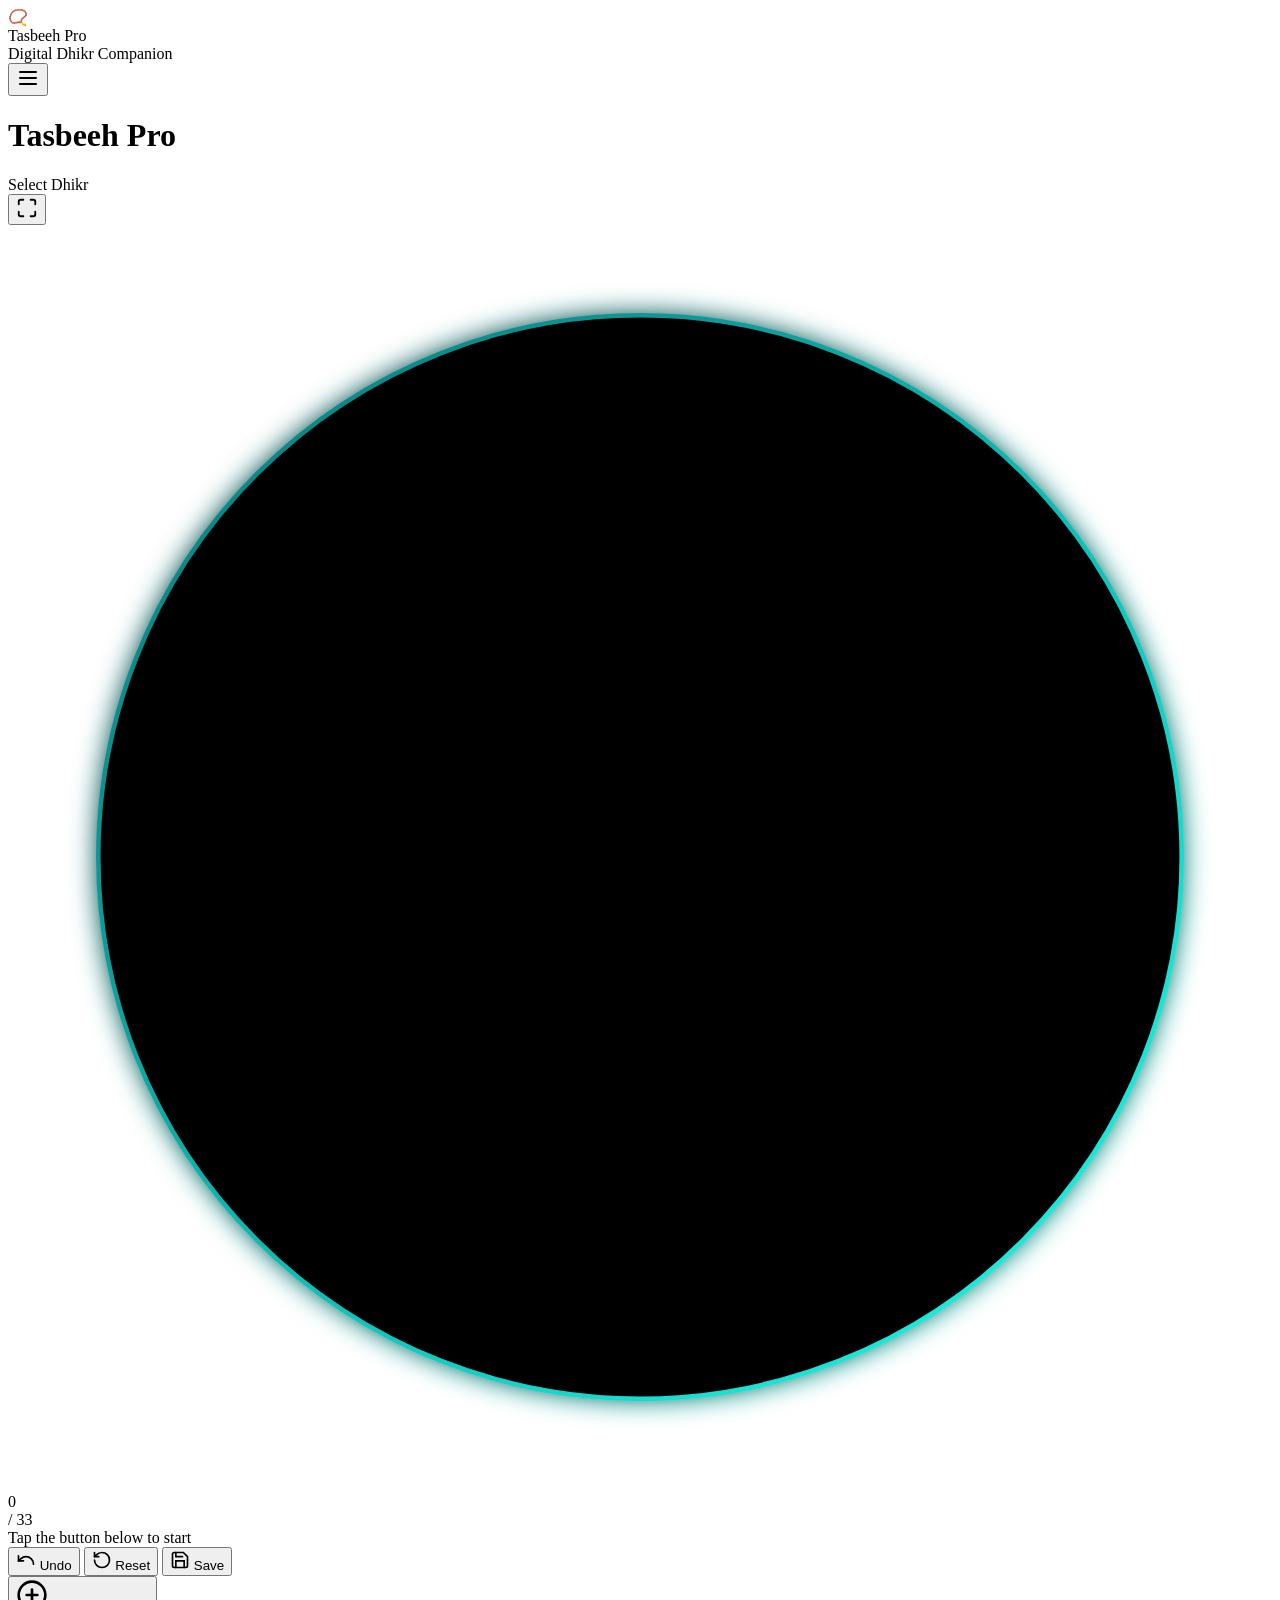
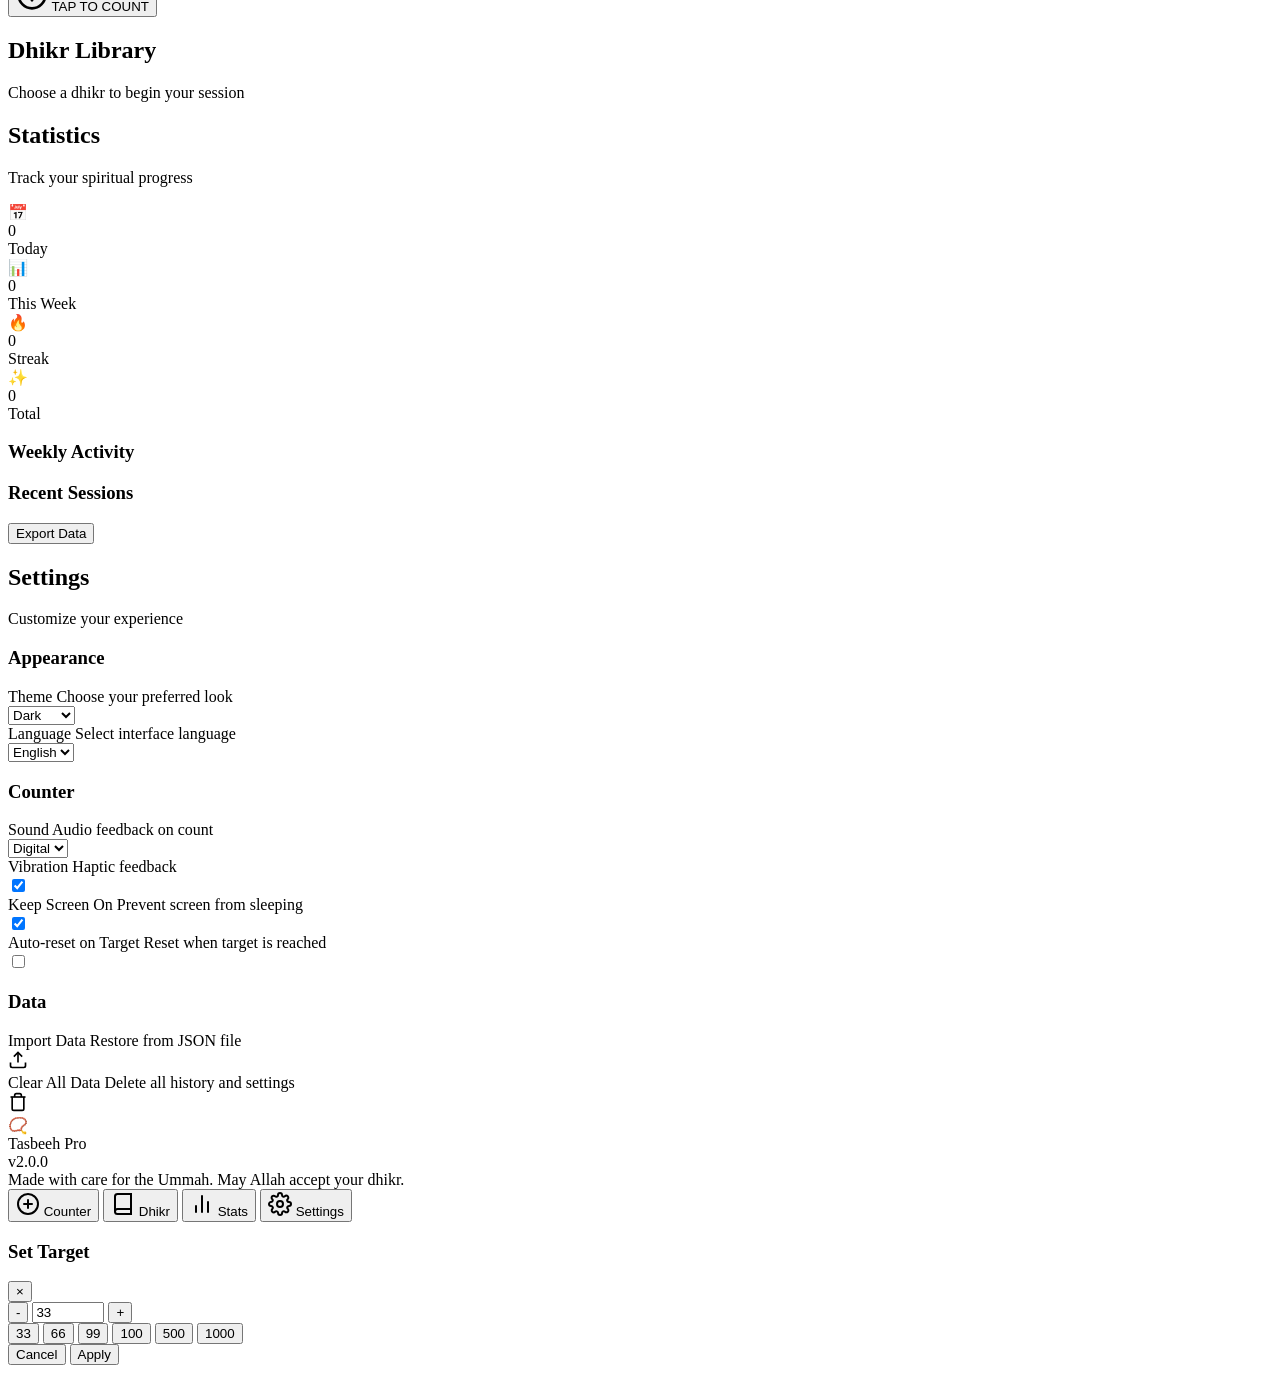
==== index.html @ 28068580 "Create index.html" ====
<!DOCTYPE html>
<html lang="en" dir="ltr">
<head>
    <meta charset="UTF-8">
    <meta name="viewport" content="width=device-width, initial-scale=1.0, maximum-scale=1.0, user-scalable=no, viewport-fit=cover">
    <meta name="theme-color" content="#0a0a0a">
    <meta name="description" content="Professional Digital Tasbeeh Counter for daily dhikr and spiritual reflection">
    <meta name="apple-mobile-web-app-capable" content="yes">
    <meta name="apple-mobile-web-app-status-bar-style" content="black-translucent">
    <title>Tasbeeh Pro</title>
    <link rel="manifest" href="manifest.json">
    <link rel="preconnect" href="https://fonts.googleapis.com">
    <link rel="preconnect" href="https://fonts.gstatic.com" crossorigin>
    <link href="https://fonts.googleapis.com/css2?family=Inter:wght@300;400;500;600;700;800&family=Noto+Naskh+Arabic:wght@400;700&family=JetBrains+Mono:wght@400;700&display=swap" rel="stylesheet">
    <link rel="stylesheet" href="css/style.css">
</head>
<body>
    <!-- Splash Screen -->
    <div id="splash" class="splash-screen">
        <div class="splash-content">
            <div class="splash-icon">📿</div>
            <div class="splash-title">Tasbeeh Pro</div>
            <div class="splash-subtitle" data-i18n="splashSubtitle">Digital Dhikr Companion</div>
            <div class="splash-loader">
                <div class="splash-loader-bar"></div>
            </div>
        </div>
    </div>

    <!-- App Container -->
    <div id="app" class="app-container hidden">
        <!-- Header -->
        <header class="app-header">
            <div class="header-left">
                <button class="icon-btn header-btn" id="btnMenu" aria-label="Menu">
                    <svg width="24" height="24" viewBox="0 0 24 24" fill="none" stroke="currentColor" stroke-width="2" stroke-linecap="round"><line x1="4" y1="6" x2="20" y2="6"/><line x1="4" y1="12" x2="20" y2="12"/><line x1="4" y1="18" x2="20" y2="18"/></svg>
                </button>
            </div>
            <div class="header-center">
                <h1 class="header-title" data-i18n="appTitle">Tasbeeh Pro</h1>
                <span class="header-subtitle" id="currentDhikrName" data-i18n="selectDhikr">Select Dhikr</span>
            </div>
            <div class="header-right">
                <button class="icon-btn header-btn" id="btnFullscreen" aria-label="Fullscreen">
                    <svg width="22" height="22" viewBox="0 0 24 24" fill="none" stroke="currentColor" stroke-width="2" stroke-linecap="round"><path d="M8 3H5a2 2 0 0 0-2 2v3m18 0V5a2 2 0 0 0-2-2h-3m0 18h3a2 2 0 0 0 2-2v-3M3 16v3a2 2 0 0 0 2 2h3"/></svg>
                </button>
            </div>
        </header>

        <!-- Main Content -->
        <main class="app-main">
            <!-- Counter View -->
            <section id="view-counter" class="view active" data-view="counter">
                <div class="counter-container">
                    <div class="progress-ring-container">
                        <svg class="progress-ring" viewBox="0 0 280 280">
                            <defs>
                                <linearGradient id="progressGradient" x1="0%" y1="0%" x2="100%" y2="100%">
                                    <stop offset="0%" style="stop-color:#0D7377"/>
                                    <stop offset="100%" style="stop-color:#14FFEC"/>
                                </linearGradient>
                                <filter id="glow">
                                    <feGaussianBlur stdDeviation="3" result="coloredBlur"/>
                                    <feMerge><feMergeNode in="coloredBlur"/><feMergeNode in="SourceGraphic"/></feMerge>
                                </filter>
                            </defs>
                            <circle class="progress-ring-bg" cx="140" cy="140" r="120"/>
                            <circle class="progress-ring-fill" cx="140" cy="140" r="120" stroke="url(#progressGradient)" filter="url(#glow)"/>
                        </svg>
                        <div class="counter-display">
                            <div class="counter-value" id="counterValue">0</div>
                            <div class="counter-target" id="counterTarget">/ 33</div>
                        </div>
                    </div>
                    
                    <div class="counter-info">
                        <div class="dhikr-arabic" id="dhikrArabic"></div>
                        <div class="dhikr-meaning" id="dhikrMeaning" data-i18n="tapToStart">Tap the button below to start</div>
                    </div>
                </div>

                <div class="counter-actions">
                    <button class="action-btn secondary" id="btnUndo" aria-label="Undo">
                        <svg width="20" height="20" viewBox="0 0 24 24" fill="none" stroke="currentColor" stroke-width="2" stroke-linecap="round"><path d="M3 7v6h6"/><path d="M21 17a9 9 0 0 0-9-9 9 9 0 0 0-6 2.3L3 13"/></svg>
                        <span data-i18n="undo">Undo</span>
                    </button>
                    <button class="action-btn secondary" id="btnReset" aria-label="Reset">
                        <svg width="20" height="20" viewBox="0 0 24 24" fill="none" stroke="currentColor" stroke-width="2" stroke-linecap="round"><path d="M3 12a9 9 0 1 0 9-9 9.75 9.75 0 0 0-6.74 2.74L3 8"/><path d="M3 3v5h5"/></svg>
                        <span data-i18n="reset">Reset</span>
                    </button>
                    <button class="action-btn secondary" id="btnSaveSession" aria-label="Save">
                        <svg width="20" height="20" viewBox="0 0 24 24" fill="none" stroke="currentColor" stroke-width="2" stroke-linecap="round"><path d="M19 21H5a2 2 0 0 1-2-2V5a2 2 0 0 1 2-2h11l5 5v11a2 2 0 0 1-2 2z"/><polyline points="17 21 17 13 7 13 7 21"/><polyline points="7 3 7 8 15 8"/></svg>
                        <span data-i18n="save">Save</span>
                    </button>
                </div>

                <button class="count-btn" id="btnCount" aria-label="Count">
                    <div class="count-btn-ripple"></div>
                    <div class="count-btn-inner">
                        <svg width="32" height="32" viewBox="0 0 24 24" fill="none" stroke="currentColor" stroke-width="2" stroke-linecap="round"><circle cx="12" cy="12" r="10"/><path d="M12 8v8"/><path d="M8 12h8"/></svg>
                        <span data-i18n="tapToCount">TAP TO COUNT</span>
                    </div>
                </button>
            </section>

            <!-- Dhikr View -->
            <section id="view-dhikr" class="view" data-view="dhikr">
                <div class="view-header">
                    <h2 data-i18n="dhikrLibrary">Dhikr Library</h2>
                    <p data-i18n="chooseDhikr">Choose a dhikr to begin your session</p>
                </div>
                <div class="dhikr-categories" id="dhikrCategories"></div>
                <div class="dhikr-grid" id="dhikrGrid"></div>
            </section>

            <!-- Stats View -->
            <section id="view-stats" class="view" data-view="stats">
                <div class="view-header">
                    <h2 data-i18n="statistics">Statistics</h2>
                    <p data-i18n="trackProgress">Track your spiritual progress</p>
                </div>
                <div class="stats-summary">
                    <div class="stat-card">
                        <div class="stat-icon">📅</div>
                        <div class="stat-value" id="statToday">0</div>
                        <div class="stat-label" data-i18n="today">Today</div>
                    </div>
                    <div class="stat-card">
                        <div class="stat-icon">📊</div>
                        <div class="stat-value" id="statWeek">0</div>
                        <div class="stat-label" data-i18n="thisWeek">This Week</div>
                    </div>
                    <div class="stat-card">
                        <div class="stat-icon">🔥</div>
                        <div class="stat-value" id="statStreak">0</div>
                        <div class="stat-label" data-i18n="streak">Streak</div>
                    </div>
                    <div class="stat-card">
                        <div class="stat-icon">✨</div>
                        <div class="stat-value" id="statTotal">0</div>
                        <div class="stat-label" data-i18n="total">Total</div>
                    </div>
                </div>
                <div class="stats-chart-container">
                    <h3 data-i18n="weeklyActivity">Weekly Activity</h3>
                    <div class="stats-chart" id="statsChart"></div>
                </div>
                <div class="stats-recent">
                    <h3 data-i18n="recentSessions">Recent Sessions</h3>
                    <div class="sessions-list" id="sessionsList"></div>
                </div>
                <button class="btn-export" id="btnExport" data-i18n="exportData">Export Data</button>
            </section>

            <!-- Settings View -->
            <section id="view-settings" class="view" data-view="settings">
                <div class="view-header">
                    <h2 data-i18n="settings">Settings</h2>
                    <p data-i18n="customize">Customize your experience</p>
                </div>
                
                <div class="settings-group">
                    <h3 data-i18n="appearance">Appearance</h3>
                    <div class="setting-item">
                        <div class="setting-info">
                            <span class="setting-title" data-i18n="theme">Theme</span>
                            <span class="setting-desc" data-i18n="themeDesc">Choose your preferred look</span>
                        </div>
                        <select class="setting-select" id="settingTheme">
                            <option value="dark" data-i18n="dark">Dark</option>
                            <option value="light" data-i18n="light">Light</option>
                            <option value="system" data-i18n="system">System</option>
                        </select>
                    </div>
                    <div class="setting-item">
                        <div class="setting-info">
                            <span class="setting-title" data-i18n="language">Language</span>
                            <span class="setting-desc" data-i18n="languageDesc">Select interface language</span>
                        </div>
                        <select class="setting-select" id="settingLanguage">
                            <option value="en">English</option>
                            <option value="ar">العربية</option>
                            <option value="ha">Hausa</option>
                        </select>
                    </div>
                </div>

                <div class="settings-group">
                    <h3 data-i18n="counter">Counter</h3>
                    <div class="setting-item">
                        <div class="setting-info">
                            <span class="setting-title" data-i18n="sound">Sound</span>
                            <span class="setting-desc" data-i18n="soundDesc">Audio feedback on count</span>
                        </div>
                        <select class="setting-select" id="settingSound">
                            <option value="digital" data-i18n="digital">Digital</option>
                            <option value="beads" data-i18n="beads">Beads</option>
                            <option value="none" data-i18n="none">None</option>
                        </select>
                    </div>
                    <div class="setting-item">
                        <div class="setting-info">
                            <span class="setting-title" data-i18n="vibration">Vibration</span>
                            <span class="setting-desc" data-i18n="vibrationDesc">Haptic feedback</span>
                        </div>
                        <label class="toggle">
                            <input type="checkbox" id="settingVibration" checked>
                            <span class="toggle-slider"></span>
                        </label>
                    </div>
                    <div class="setting-item">
                        <div class="setting-info">
                            <span class="setting-title" data-i18n="keepAwake">Keep Screen On</span>
                            <span class="setting-desc" data-i18n="keepAwakeDesc">Prevent screen from sleeping</span>
                        </div>
                        <label class="toggle">
                            <input type="checkbox" id="settingKeepAwake" checked>
                            <span class="toggle-slider"></span>
                        </label>
                    </div>
                    <div class="setting-item">
                        <div class="setting-info">
                            <span class="setting-title" data-i18n="autoReset">Auto-reset on Target</span>
                            <span class="setting-desc" data-i18n="autoResetDesc">Reset when target is reached</span>
                        </div>
                        <label class="toggle">
                            <input type="checkbox" id="settingAutoReset">
                            <span class="toggle-slider"></span>
                        </label>
                    </div>
                </div>

                <div class="settings-group">
                    <h3 data-i18n="data">Data</h3>
                    <div class="setting-item action" id="btnImport">
                        <div class="setting-info">
                            <span class="setting-title" data-i18n="importData">Import Data</span>
                            <span class="setting-desc" data-i18n="importDataDesc">Restore from JSON file</span>
                        </div>
                        <svg width="20" height="20" viewBox="0 0 24 24" fill="none" stroke="currentColor" stroke-width="2"><path d="M21 15v4a2 2 0 0 1-2 2H5a2 2 0 0 1-2-2v-4"/><polyline points="17 8 12 3 7 8"/><line x1="12" y1="3" x2="12" y2="15"/></svg>
                    </div>
                    <div class="setting-item action danger" id="btnClearData">
                        <div class="setting-info">
                            <span class="setting-title" data-i18n="clearAllData">Clear All Data</span>
                            <span class="setting-desc" data-i18n="clearDataDesc">Delete all history and settings</span>
                        </div>
                        <svg width="20" height="20" viewBox="0 0 24 24" fill="none" stroke="currentColor" stroke-width="2"><polyline points="3 6 5 6 21 6"/><path d="M19 6v14a2 2 0 0 1-2 2H7a2 2 0 0 1-2-2V6m3 0V4a2 2 0 0 1 2-2h4a2 2 0 0 1 2 2v2"/></svg>
                    </div>
                </div>

                <div class="settings-about">
                    <div class="about-icon">📿</div>
                    <div class="about-title">Tasbeeh Pro</div>
                    <div class="about-version">v2.0.0</div>
                    <div class="about-text" data-i18n="aboutText">Made with care for the Ummah. May Allah accept your dhikr.</div>
                </div>
            </section>
        </main>

        <!-- Bottom Navigation -->
        <nav class="bottom-nav">
            <button class="nav-item active" data-target="counter">
                <svg width="24" height="24" viewBox="0 0 24 24" fill="none" stroke="currentColor" stroke-width="2" stroke-linecap="round"><circle cx="12" cy="12" r="10"/><path d="M12 8v8"/><path d="M8 12h8"/></svg>
                <span data-i18n="navCounter">Counter</span>
            </button>
            <button class="nav-item" data-target="dhikr">
                <svg width="24" height="24" viewBox="0 0 24 24" fill="none" stroke="currentColor" stroke-width="2" stroke-linecap="round"><path d="M4 19.5A2.5 2.5 0 0 1 6.5 17H20"/><path d="M6.5 2H20v20H6.5A2.5 2.5 0 0 1 4 19.5v-15A2.5 2.5 0 0 1 6.5 2z"/></svg>
                <span data-i18n="navDhikr">Dhikr</span>
            </button>
            <button class="nav-item" data-target="stats">
                <svg width="24" height="24" viewBox="0 0 24 24" fill="none" stroke="currentColor" stroke-width="2" stroke-linecap="round"><line x1="18" y1="20" x2="18" y2="10"/><line x1="12" y1="20" x2="12" y2="4"/><line x1="6" y1="20" x2="6" y2="14"/></svg>
                <span data-i18n="navStats">Stats</span>
            </button>
            <button class="nav-item" data-target="settings">
                <svg width="24" height="24" viewBox="0 0 24 24" fill="none" stroke="currentColor" stroke-width="2" stroke-linecap="round"><circle cx="12" cy="12" r="3"/><path d="M19.4 15a1.65 1.65 0 0 0 .33 1.82l.06.06a2 2 0 0 1 0 2.83 2 2 0 0 1-2.83 0l-.06-.06a1.65 1.65 0 0 0-1.82-.33 1.65 1.65 0 0 0-1 1.51V21a2 2 0 0 1-2 2 2 2 0 0 1-2-2v-.09A1.65 1.65 0 0 0 9 19.4a1.65 1.65 0 0 0-1.82.33l-.06.06a2 2 0 0 1-2.83 0 2 2 0 0 1 0-2.83l.06-.06a1.65 1.65 0 0 0 .33-1.82 1.65 1.65 0 0 0-1.51-1H3a2 2 0 0 1-2-2 2 2 0 0 1 2-2h.09A1.65 1.65 0 0 0 4.6 9a1.65 1.65 0 0 0-.33-1.82l-.06-.06a2 2 0 0 1 0-2.83 2 2 0 0 1 2.83 0l.06.06a1.65 1.65 0 0 0 1.82.33H9a1.65 1.65 0 0 0 1-1.51V3a2 2 0 0 1 2-2 2 2 0 0 1 2 2v.09a1.65 1.65 0 0 0 1 1.51 1.65 1.65 0 0 0 1.82-.33l.06-.06a2 2 0 0 1 2.83 0 2 2 0 0 1 0 2.83l-.06.06a1.65 1.65 0 0 0-.33 1.82V9a1.65 1.65 0 0 0 1.51 1H21a2 2 0 0 1 2 2 2 2 0 0 1-2 2h-.09a1.65 1.65 0 0 0-1.51 1z"/></svg>
                <span data-i18n="navSettings">Settings</span>
            </button>
        </nav>

        <!-- Target Modal -->
        <div class="modal" id="targetModal">
            <div class="modal-content">
                <div class="modal-header">
                    <h3 data-i18n="setTarget">Set Target</h3>
                    <button class="modal-close" data-modal="targetModal">&times;</button>
                </div>
                <div class="modal-body">
                    <div class="target-input-group">
                        <button class="target-btn" data-action="decrease">-</button>
                        <input type="number" class="target-input" id="targetInput" value="33" min="1" max="99999">
                        <button class="target-btn" data-action="increase">+</button>
                    </div>
                    <div class="target-presets">
                        <button class="target-preset" data-value="33">33</button>
                        <button class="target-preset" data-value="66">66</button>
                        <button class="target-preset" data-value="99">99</button>
                        <button class="target-preset" data-value="100">100</button>
                        <button class="target-preset" data-value="500">500</button>
                        <button class="target-preset" data-value="1000">1000</button>
                    </div>
                </div>
                <div class="modal-footer">
                    <button class="btn btn-secondary modal-close" data-modal="targetModal" data-i18n="cancel">Cancel</button>
                    <button class="btn btn-primary" id="btnConfirmTarget" data-i18n="apply">Apply</button>
                </div>
            </div>
        </div>

        <!-- Toast Container -->
        <div class="toast-container" id="toastContainer"></div>

        <!-- Hidden file input for import -->
        <input type="file" id="fileInput" accept=".json" style="display:none">
    </div>

    <script src="js/app.js"></script>
</body>
</html>
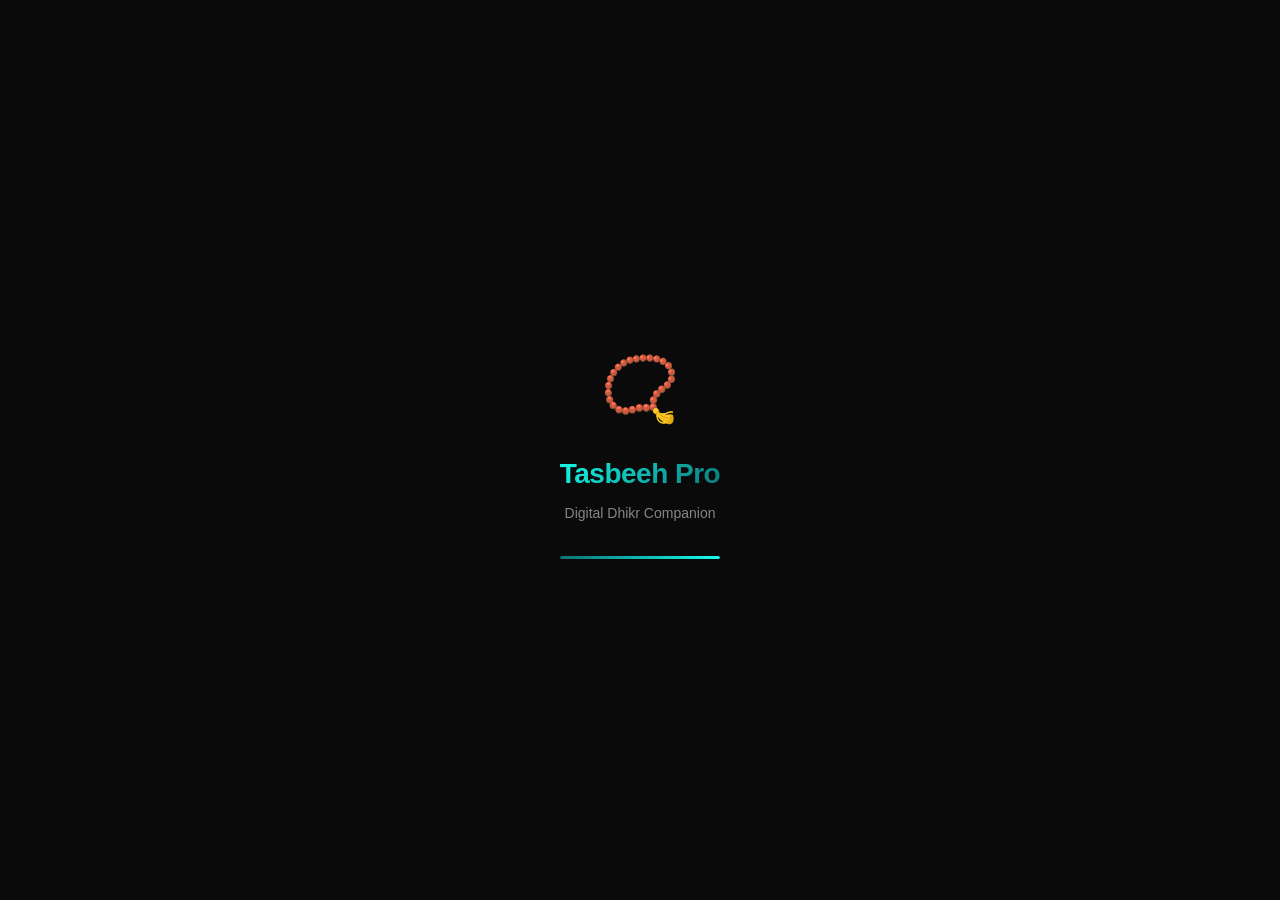
==== commit f5a2c044: "Update index.html" ====
--- a/index.html
+++ b/index.html
@@ -13,6 +13,1325 @@
     <link rel="preconnect" href="https://fonts.gstatic.com" crossorigin>
     <link href="https://fonts.googleapis.com/css2?family=Inter:wght@300;400;500;600;700;800&family=Noto+Naskh+Arabic:wght@400;700&family=JetBrains+Mono:wght@400;700&display=swap" rel="stylesheet">
     <link rel="stylesheet" href="css/style.css">
+    <style>
+        :root {
+    --primary: #0D7377;
+    --primary-light: #14FFEC;
+    --primary-dark: #0a5c5f;
+    --accent: #C5A059;
+    --accent-light: #e8c989;
+    
+    --bg: #0a0a0a;
+    --surface: #121212;
+    --surface-elevated: #1e1e1e;
+    --surface-hover: #2a2a2a;
+    --border: rgba(255,255,255,0.08);
+    --border-strong: rgba(255,255,255,0.15);
+    
+    --text-primary: #ffffff;
+    --text-secondary: rgba(255,255,255,0.7);
+    --text-tertiary: rgba(255,255,255,0.5);
+    --text-muted: rgba(255,255,255,0.35);
+    
+    --success: #4ade80;
+    --warning: #fbbf24;
+    --danger: #f87171;
+    --info: #60a5fa;
+    
+    --radius-sm: 8px;
+    --radius-md: 12px;
+    --radius-lg: 16px;
+    --radius-xl: 24px;
+    --radius-full: 9999px;
+    
+    --shadow-sm: 0 1px 2px rgba(0,0,0,0.3);
+    --shadow-md: 0 4px 12px rgba(0,0,0,0.4);
+    --shadow-lg: 0 8px 30px rgba(0,0,0,0.5);
+    --shadow-glow: 0 0 20px rgba(13,115,119,0.3);
+    
+    --transition-fast: 0.15s ease;
+    --transition-base: 0.25s ease;
+    --transition-slow: 0.4s cubic-bezier(0.4, 0, 0.2, 1);
+    --transition-spring: 0.5s cubic-bezier(0.34, 1.56, 0.64, 1);
+    
+    --header-height: 64px;
+    --bottom-nav-height: 72px;
+    --safe-top: env(safe-area-inset-top, 0px);
+    --safe-bottom: env(safe-area-inset-bottom, 0px);
+}
+
+[data-theme="light"] {
+    --bg: #f5f5f5;
+    --surface: #ffffff;
+    --surface-elevated: #fafafa;
+    --surface-hover: #f0f0f0;
+    --border: rgba(0,0,0,0.08);
+    --border-strong: rgba(0,0,0,0.12);
+    --text-primary: #1a1a1a;
+    --text-secondary: rgba(0,0,0,0.65);
+    --text-tertiary: rgba(0,0,0,0.45);
+    --text-muted: rgba(0,0,0,0.3);
+    --shadow-md: 0 4px 12px rgba(0,0,0,0.1);
+    --shadow-lg: 0 8px 30px rgba(0,0,0,0.12);
+}
+
+*, *::before, *::after {
+    margin: 0;
+    padding: 0;
+    box-sizing: border-box;
+    -webkit-tap-highlight-color: transparent;
+    -webkit-touch-callout: none;
+}
+
+html {
+    font-size: 16px;
+    -webkit-text-size-adjust: 100%;
+    scroll-behavior: smooth;
+}
+
+body {
+    font-family: 'Inter', -apple-system, BlinkMacSystemFont, sans-serif;
+    background: var(--bg);
+    color: var(--text-primary);
+    min-height: 100vh;
+    min-height: 100dvh;
+    overflow: hidden;
+    line-height: 1.5;
+    -webkit-font-smoothing: antialiased;
+    -moz-osx-font-smoothing: grayscale;
+}
+
+.splash-screen {
+    position: fixed;
+    inset: 0;
+    background: var(--bg);
+    display: flex;
+    align-items: center;
+    justify-content: center;
+    z-index: 10000;
+    transition: opacity 0.5s ease, visibility 0.5s;
+}
+
+.splash-screen.hidden {
+    opacity: 0;
+    visibility: hidden;
+    pointer-events: none;
+}
+
+.splash-content {
+    text-align: center;
+    animation: splashIn 0.6s ease;
+}
+
+@keyframes splashIn {
+    from { opacity: 0; transform: scale(0.9); }
+    to { opacity: 1; transform: scale(1); }
+}
+
+.splash-icon {
+    font-size: 64px;
+    margin-bottom: 16px;
+    animation: splashPulse 2s ease infinite;
+}
+
+@keyframes splashPulse {
+    0%, 100% { transform: scale(1); }
+    50% { transform: scale(1.1); }
+}
+
+.splash-title {
+    font-size: 28px;
+    font-weight: 800;
+    letter-spacing: -0.5px;
+    margin-bottom: 8px;
+    background: linear-gradient(135deg, var(--primary-light), var(--primary));
+    -webkit-background-clip: text;
+    -webkit-text-fill-color: transparent;
+    background-clip: text;
+}
+
+.splash-subtitle {
+    font-size: 14px;
+    color: var(--text-tertiary);
+    margin-bottom: 32px;
+}
+
+.splash-loader {
+    width: 160px;
+    height: 3px;
+    background: var(--surface-elevated);
+    border-radius: 3px;
+    margin: 0 auto;
+    overflow: hidden;
+}
+
+.splash-loader-bar {
+    height: 100%;
+    width: 0%;
+    background: linear-gradient(90deg, var(--primary), var(--primary-light));
+    border-radius: 3px;
+    animation: loadProgress 1.5s ease forwards;
+}
+
+@keyframes loadProgress {
+    0% { width: 0%; }
+    50% { width: 70%; }
+    100% { width: 100%; }
+}
+
+.app-container {
+    display: flex;
+    flex-direction: column;
+    height: 100vh;
+    height: 100dvh;
+    opacity: 1;
+    transition: opacity 0.3s ease;
+}
+
+.app-container.hidden {
+    opacity: 0;
+    pointer-events: none;
+}
+
+.app-header {
+    height: calc(var(--header-height) + var(--safe-top));
+    padding-top: var(--safe-top);
+    background: rgba(10,10,10,0.8);
+    backdrop-filter: blur(20px);
+    -webkit-backdrop-filter: blur(20px);
+    border-bottom: 1px solid var(--border);
+    display: flex;
+    align-items: center;
+    justify-content: space-between;
+    padding-left: 16px;
+    padding-right: 16px;
+    position: relative;
+    z-index: 100;
+    flex-shrink: 0;
+}
+
+[data-theme="light"] .app-header {
+    background: rgba(255,255,255,0.85);
+}
+
+.header-left, .header-right {
+    display: flex;
+    align-items: center;
+    gap: 8px;
+    min-width: 44px;
+}
+
+.header-center {
+    flex: 1;
+    text-align: center;
+    display: flex;
+    flex-direction: column;
+    align-items: center;
+    justify-content: center;
+}
+
+.header-title {
+    font-size: 17px;
+    font-weight: 700;
+    letter-spacing: -0.3px;
+    line-height: 1.2;
+}
+
+.header-subtitle {
+    font-size: 12px;
+    color: var(--text-tertiary);
+    font-weight: 500;
+    max-width: 200px;
+    overflow: hidden;
+    text-overflow: ellipsis;
+    white-space: nowrap;
+}
+
+.icon-btn {
+    width: 40px;
+    height: 40px;
+    border-radius: var(--radius-full);
+    border: none;
+    background: transparent;
+    color: var(--text-secondary);
+    cursor: pointer;
+    display: flex;
+    align-items: center;
+    justify-content: center;
+    transition: all var(--transition-fast);
+}
+
+.icon-btn:hover, .icon-btn:active {
+    background: var(--surface-hover);
+    color: var(--text-primary);
+    transform: scale(0.95);
+}
+
+.icon-btn svg {
+    width: 22px;
+    height: 22px;
+}
+
+.app-main {
+    flex: 1;
+    overflow-y: auto;
+    overflow-x: hidden;
+    position: relative;
+    -webkit-overflow-scrolling: touch;
+    scrollbar-width: none;
+}
+
+.app-main::-webkit-scrollbar {
+    display: none;
+}
+
+.view {
+    display: none;
+    padding: 20px 16px calc(20px + var(--safe-bottom));
+    min-height: 100%;
+    animation: viewIn 0.3s ease;
+}
+
+.view.active {
+    display: block;
+}
+
+@keyframes viewIn {
+    from { opacity: 0; transform: translateY(10px); }
+    to { opacity: 1; transform: translateY(0); }
+}
+
+.view-header {
+    margin-bottom: 24px;
+}
+
+.view-header h2 {
+    font-size: 24px;
+    font-weight: 800;
+    letter-spacing: -0.5px;
+    margin-bottom: 4px;
+}
+
+.view-header p {
+    font-size: 14px;
+    color: var(--text-tertiary);
+}
+
+.counter-container {
+    display: flex;
+    flex-direction: column;
+    align-items: center;
+    padding: 20px 0;
+}
+
+.progress-ring-container {
+    position: relative;
+    width: 280px;
+    height: 280px;
+    margin-bottom: 24px;
+}
+
+.progress-ring {
+    width: 100%;
+    height: 100%;
+    transform: rotate(-90deg);
+}
+
+.progress-ring-bg {
+    fill: none;
+    stroke: var(--surface-elevated);
+    stroke-width: 8;
+    stroke-linecap: round;
+}
+
+.progress-ring-fill {
+    fill: none;
+    stroke-width: 8;
+    stroke-linecap: round;
+    stroke-dasharray: 754;
+    stroke-dashoffset: 754;
+    transition: stroke-dashoffset 0.4s cubic-bezier(0.4, 0, 0.2, 1);
+}
+
+.counter-display {
+    position: absolute;
+    inset: 0;
+    display: flex;
+    flex-direction: column;
+    align-items: center;
+    justify-content: center;
+}
+
+.counter-value {
+    font-family: 'JetBrains Mono', monospace;
+    font-size: 72px;
+    font-weight: 700;
+    line-height: 1;
+    letter-spacing: -2px;
+    background: linear-gradient(180deg, var(--text-primary), var(--text-secondary));
+    -webkit-background-clip: text;
+    -webkit-text-fill-color: transparent;
+    background-clip: text;
+    transition: transform 0.1s ease;
+}
+
+.counter-value.pulse {
+    animation: countPulse 0.15s ease;
+}
+
+@keyframes countPulse {
+    0% { transform: scale(1); }
+    50% { transform: scale(1.15); }
+    100% { transform: scale(1); }
+}
+
+.counter-target {
+    font-family: 'JetBrains Mono', monospace;
+    font-size: 18px;
+    color: var(--text-tertiary);
+    margin-top: 4px;
+    font-weight: 500;
+    cursor: pointer;
+}
+
+.counter-info {
+    text-align: center;
+    margin-bottom: 24px;
+    min-height: 60px;
+}
+
+.dhikr-arabic {
+    font-family: 'Noto Naskh Arabic', serif;
+    font-size: 26px;
+    color: var(--primary-light);
+    margin-bottom: 6px;
+    line-height: 1.4;
+}
+
+.dhikr-meaning {
+    font-size: 14px;
+    color: var(--text-tertiary);
+    font-weight: 500;
+}
+
+.count-btn {
+    width: 100%;
+    max-width: 320px;
+    height: 80px;
+    border-radius: var(--radius-xl);
+    border: none;
+    background: linear-gradient(135deg, var(--primary), var(--primary-dark));
+    color: white;
+    cursor: pointer;
+    position: relative;
+    overflow: hidden;
+    box-shadow: var(--shadow-lg), var(--shadow-glow);
+    transition: all var(--transition-fast);
+    margin: 0 auto 20px;
+    display: block;
+}
+
+.count-btn:active {
+    transform: scale(0.97);
+    box-shadow: var(--shadow-md);
+}
+
+.count-btn-ripple {
+    position: absolute;
+    inset: 0;
+    background: radial-gradient(circle at var(--x, 50%) var(--y, 50%), rgba(255,255,255,0.3) 0%, transparent 60%);
+    opacity: 0;
+    transition: opacity 0.3s;
+}
+
+.count-btn:active .count-btn-ripple {
+    opacity: 1;
+}
+
+.count-btn-inner {
+    position: relative;
+    z-index: 2;
+    display: flex;
+    flex-direction: column;
+    align-items: center;
+    justify-content: center;
+    gap: 4px;
+    height: 100%;
+}
+
+.count-btn-inner svg {
+    opacity: 0.9;
+}
+
+.count-btn-inner span {
+    font-size: 13px;
+    font-weight: 700;
+    letter-spacing: 1.5px;
+    opacity: 0.9;
+}
+
+.counter-actions {
+    display: flex;
+    justify-content: center;
+    gap: 12px;
+    margin-bottom: 16px;
+}
+
+.action-btn {
+    display: flex;
+    flex-direction: column;
+    align-items: center;
+    gap: 6px;
+    padding: 12px 20px;
+    border-radius: var(--radius-lg);
+    border: 1px solid var(--border);
+    background: var(--surface);
+    color: var(--text-secondary);
+    cursor: pointer;
+    font-family: inherit;
+    font-size: 12px;
+    font-weight: 600;
+    transition: all var(--transition-fast);
+    min-width: 80px;
+}
+
+.action-btn:hover, .action-btn:active {
+    background: var(--surface-hover);
+    border-color: var(--border-strong);
+    color: var(--text-primary);
+    transform: translateY(-1px);
+}
+
+.action-btn svg {
+    opacity: 0.7;
+}
+
+.dhikr-categories {
+    display: flex;
+    gap: 8px;
+    overflow-x: auto;
+    padding-bottom: 8px;
+    margin-bottom: 16px;
+    scrollbar-width: none;
+}
+
+.dhikr-categories::-webkit-scrollbar {
+    display: none;
+}
+
+.dhikr-category {
+    padding: 8px 16px;
+    border-radius: var(--radius-full);
+    border: 1px solid var(--border);
+    background: var(--surface);
+    color: var(--text-secondary);
+    font-family: inherit;
+    font-size: 13px;
+    font-weight: 600;
+    cursor: pointer;
+    white-space: nowrap;
+    transition: all var(--transition-fast);
+    flex-shrink: 0;
+}
+
+.dhikr-category.active {
+    background: var(--primary);
+    color: white;
+    border-color: var(--primary);
+}
+
+.dhikr-category:active {
+    transform: scale(0.95);
+}
+
+.dhikr-grid {
+    display: grid;
+    grid-template-columns: 1fr;
+    gap: 12px;
+}
+
+.dhikr-card {
+    background: var(--surface);
+    border: 1px solid var(--border);
+    border-radius: var(--radius-lg);
+    padding: 20px;
+    cursor: pointer;
+    transition: all var(--transition-base);
+    position: relative;
+    overflow: hidden;
+}
+
+.dhikr-card::before {
+    content: '';
+    position: absolute;
+    top: 0;
+    left: 0;
+    width: 4px;
+    height: 100%;
+    background: linear-gradient(to bottom, var(--primary), var(--primary-light));
+    opacity: 0;
+    transition: opacity var(--transition-base);
+}
+
+.dhikr-card:hover, .dhikr-card:active {
+    background: var(--surface-hover);
+    border-color: var(--border-strong);
+    transform: translateY(-2px);
+    box-shadow: var(--shadow-md);
+}
+
+.dhikr-card:hover::before, .dhikr-card:active::before {
+    opacity: 1;
+}
+
+.dhikr-card-header {
+    display: flex;
+    justify-content: space-between;
+    align-items: flex-start;
+    margin-bottom: 8px;
+}
+
+.dhikr-card-name {
+    font-size: 16px;
+    font-weight: 700;
+    color: var(--text-primary);
+}
+
+.dhikr-card-target {
+    font-size: 12px;
+    font-weight: 600;
+    color: var(--primary-light);
+    background: rgba(13,115,119,0.15);
+    padding: 4px 10px;
+    border-radius: var(--radius-full);
+}
+
+.dhikr-card-arabic {
+    font-family: 'Noto Naskh Arabic', serif;
+    font-size: 22px;
+    color: var(--primary-light);
+    margin-bottom: 4px;
+    line-height: 1.4;
+}
+
+.dhikr-card-meaning {
+    font-size: 13px;
+    color: var(--text-tertiary);
+}
+
+.stats-summary {
+    display: grid;
+    grid-template-columns: repeat(2, 1fr);
+    gap: 12px;
+    margin-bottom: 28px;
+}
+
+.stat-card {
+    background: var(--surface);
+    border: 1px solid var(--border);
+    border-radius: var(--radius-lg);
+    padding: 20px 16px;
+    text-align: center;
+    transition: all var(--transition-base);
+}
+
+.stat-card:hover {
+    border-color: var(--border-strong);
+    transform: translateY(-2px);
+    box-shadow: var(--shadow-md);
+}
+
+.stat-icon {
+    font-size: 24px;
+    margin-bottom: 8px;
+}
+
+.stat-value {
+    font-family: 'JetBrains Mono', monospace;
+    font-size: 28px;
+    font-weight: 700;
+    color: var(--text-primary);
+    line-height: 1;
+    margin-bottom: 4px;
+}
+
+.stat-label {
+    font-size: 12px;
+    font-weight: 600;
+    color: var(--text-tertiary);
+    text-transform: uppercase;
+    letter-spacing: 0.5px;
+}
+
+.stats-chart-container {
+    background: var(--surface);
+    border: 1px solid var(--border);
+    border-radius: var(--radius-lg);
+    padding: 20px;
+    margin-bottom: 20px;
+}
+
+.stats-chart-container h3 {
+    font-size: 16px;
+    font-weight: 700;
+    margin-bottom: 16px;
+    color: var(--text-secondary);
+}
+
+.stats-chart {
+    display: flex;
+    align-items: flex-end;
+    justify-content: space-between;
+    gap: 8px;
+    height: 160px;
+    padding-bottom: 24px;
+    position: relative;
+}
+
+.chart-bar-wrapper {
+    flex: 1;
+    display: flex;
+    flex-direction: column;
+    align-items: center;
+    gap: 6px;
+    height: 100%;
+    justify-content: flex-end;
+}
+
+.chart-bar {
+    width: 100%;
+    max-width: 32px;
+    background: linear-gradient(to top, var(--primary), var(--primary-light));
+    border-radius: 6px 6px 0 0;
+    transition: height 0.6s cubic-bezier(0.4, 0, 0.2, 1);
+    position: relative;
+    min-height: 4px;
+}
+
+.chart-bar-value {
+    position: absolute;
+    top: -20px;
+    left: 50%;
+    transform: translateX(-50%);
+    font-size: 11px;
+    font-weight: 700;
+    color: var(--text-secondary);
+    white-space: nowrap;
+    opacity: 0;
+    transition: opacity 0.3s;
+}
+
+.chart-bar-wrapper:hover .chart-bar-value {
+    opacity: 1;
+}
+
+.chart-label {
+    font-size: 11px;
+    font-weight: 600;
+    color: var(--text-muted);
+    position: absolute;
+    bottom: 0;
+}
+
+.stats-recent {
+    margin-bottom: 20px;
+}
+
+.stats-recent h3 {
+    font-size: 16px;
+    font-weight: 700;
+    margin-bottom: 12px;
+    color: var(--text-secondary);
+}
+
+.sessions-list {
+    display: flex;
+    flex-direction: column;
+    gap: 8px;
+}
+
+.session-item {
+    background: var(--surface);
+    border: 1px solid var(--border);
+    border-radius: var(--radius-md);
+    padding: 14px 16px;
+    display: flex;
+    justify-content: space-between;
+    align-items: center;
+    transition: all var(--transition-fast);
+}
+
+.session-item:hover {
+    background: var(--surface-hover);
+}
+
+.session-info {
+    display: flex;
+    flex-direction: column;
+    gap: 2px;
+}
+
+.session-name {
+    font-size: 14px;
+    font-weight: 600;
+    color: var(--text-primary);
+}
+
+.session-date {
+    font-size: 12px;
+    color: var(--text-muted);
+}
+
+.session-count {
+    font-family: 'JetBrains Mono', monospace;
+    font-size: 18px;
+    font-weight: 700;
+    color: var(--primary-light);
+}
+
+.empty-state {
+    text-align: center;
+    padding: 40px 20px;
+    color: var(--text-muted);
+}
+
+.empty-state-icon {
+    font-size: 48px;
+    margin-bottom: 12px;
+    opacity: 0.5;
+}
+
+.empty-state-text {
+    font-size: 14px;
+    font-weight: 500;
+}
+
+.btn-export {
+    width: 100%;
+    padding: 14px;
+    border-radius: var(--radius-lg);
+    border: 1px solid var(--border);
+    background: var(--surface);
+    color: var(--text-secondary);
+    font-family: inherit;
+    font-size: 14px;
+    font-weight: 600;
+    cursor: pointer;
+    transition: all var(--transition-fast);
+    display: flex;
+    align-items: center;
+    justify-content: center;
+    gap: 8px;
+}
+
+.btn-export:hover, .btn-export:active {
+    background: var(--surface-hover);
+    border-color: var(--primary);
+    color: var(--primary-light);
+}
+
+.settings-group {
+    background: var(--surface);
+    border: 1px solid var(--border);
+    border-radius: var(--radius-lg);
+    padding: 8px 0;
+    margin-bottom: 20px;
+    overflow: hidden;
+}
+
+.settings-group h3 {
+    font-size: 13px;
+    font-weight: 700;
+    text-transform: uppercase;
+    letter-spacing: 0.8px;
+    color: var(--text-muted);
+    padding: 16px 20px 8px;
+    margin: 0;
+}
+
+.setting-item {
+    display: flex;
+    align-items: center;
+    justify-content: space-between;
+    padding: 14px 20px;
+    border-bottom: 1px solid var(--border);
+    transition: background var(--transition-fast);
+}
+
+.setting-item:last-child {
+    border-bottom: none;
+}
+
+.setting-item.action {
+    cursor: pointer;
+}
+
+.setting-item.action:hover {
+    background: var(--surface-hover);
+}
+
+.setting-item.action.danger .setting-title {
+    color: var(--danger);
+}
+
+.setting-info {
+    display: flex;
+    flex-direction: column;
+    gap: 2px;
+    flex: 1;
+    padding-right: 16px;
+}
+
+.setting-title {
+    font-size: 15px;
+    font-weight: 600;
+    color: var(--text-primary);
+}
+
+.setting-desc {
+    font-size: 13px;
+    color: var(--text-tertiary);
+}
+
+.setting-select {
+    padding: 8px 12px;
+    border-radius: var(--radius-sm);
+    border: 1px solid var(--border);
+    background: var(--bg);
+    color: var(--text-primary);
+    font-family: inherit;
+    font-size: 14px;
+    font-weight: 500;
+    cursor: pointer;
+    outline: none;
+    min-width: 120px;
+}
+
+.setting-select:focus {
+    border-color: var(--primary);
+}
+
+.toggle {
+    position: relative;
+    width: 50px;
+    height: 28px;
+    cursor: pointer;
+    flex-shrink: 0;
+}
+
+.toggle input {
+    opacity: 0;
+    width: 0;
+    height: 0;
+}
+
+.toggle-slider {
+    position: absolute;
+    inset: 0;
+    background: var(--surface-hover);
+    border-radius: var(--radius-full);
+    transition: background var(--transition-base);
+    border: 1px solid var(--border);
+}
+
+.toggle-slider::before {
+    content: '';
+    position: absolute;
+    height: 22px;
+    width: 22px;
+    left: 2px;
+    bottom: 2px;
+    background: white;
+    border-radius: 50%;
+    transition: transform var(--transition-spring);
+    box-shadow: var(--shadow-sm);
+}
+
+.toggle input:checked + .toggle-slider {
+    background: var(--primary);
+    border-color: var(--primary);
+}
+
+.toggle input:checked + .toggle-slider::before {
+    transform: translateX(22px);
+}
+
+.settings-about {
+    text-align: center;
+    padding: 32px 20px;
+    margin-top: 8px;
+}
+
+.about-icon {
+    font-size: 48px;
+    margin-bottom: 12px;
+}
+
+.about-title {
+    font-size: 18px;
+    font-weight: 700;
+    margin-bottom: 4px;
+}
+
+.about-version {
+    font-size: 13px;
+    color: var(--text-muted);
+    font-family: 'JetBrains Mono', monospace;
+    margin-bottom: 12px;
+}
+
+.about-text {
+    font-size: 13px;
+    color: var(--text-tertiary);
+    line-height: 1.6;
+    max-width: 280px;
+    margin: 0 auto;
+}
+
+.bottom-nav {
+    height: calc(var(--bottom-nav-height) + var(--safe-bottom));
+    padding-bottom: var(--safe-bottom);
+    background: rgba(10,10,10,0.9);
+    backdrop-filter: blur(20px);
+    -webkit-backdrop-filter: blur(20px);
+    border-top: 1px solid var(--border);
+    display: flex;
+    align-items: center;
+    justify-content: space-around;
+    position: relative;
+    z-index: 100;
+    flex-shrink: 0;
+}
+
+[data-theme="light"] .bottom-nav {
+    background: rgba(255,255,255,0.9);
+}
+
+.nav-item {
+    flex: 1;
+    height: 100%;
+    border: none;
+    background: transparent;
+    color: var(--text-muted);
+    cursor: pointer;
+    display: flex;
+    flex-direction: column;
+    align-items: center;
+    justify-content: center;
+    gap: 4px;
+    font-family: inherit;
+    font-size: 11px;
+    font-weight: 600;
+    transition: all var(--transition-fast);
+    position: relative;
+}
+
+.nav-item svg {
+    width: 24px;
+    height: 24px;
+    transition: all var(--transition-fast);
+}
+
+.nav-item.active {
+    color: var(--primary-light);
+}
+
+.nav-item.active svg {
+    stroke: var(--primary-light);
+    filter: drop-shadow(0 0 8px rgba(20,255,236,0.3));
+}
+
+.nav-item:active {
+    transform: scale(0.9);
+}
+
+.modal {
+    position: fixed;
+    inset: 0;
+    background: rgba(0,0,0,0.7);
+    backdrop-filter: blur(8px);
+    -webkit-backdrop-filter: blur(8px);
+    display: none;
+    align-items: flex-end;
+    justify-content: center;
+    z-index: 1000;
+    padding: 0;
+    animation: modalFadeIn 0.2s ease;
+}
+
+.modal.active {
+    display: flex;
+}
+
+@keyframes modalFadeIn {
+    from { opacity: 0; }
+    to { opacity: 1; }
+}
+
+.modal-content {
+    background: var(--surface);
+    border-radius: var(--radius-xl) var(--radius-xl) 0 0;
+    width: 100%;
+    max-width: 480px;
+    max-height: 85vh;
+    overflow-y: auto;
+    animation: modalSlideUp 0.3s cubic-bezier(0.4, 0, 0.2, 1);
+    border-top: 1px solid var(--border);
+}
+
+@keyframes modalSlideUp {
+    from { transform: translateY(100%); }
+    to { transform: translateY(0); }
+}
+
+.modal-header {
+    display: flex;
+    align-items: center;
+    justify-content: space-between;
+    padding: 20px 20px 12px;
+    border-bottom: 1px solid var(--border);
+}
+
+.modal-header h3 {
+    font-size: 18px;
+    font-weight: 700;
+}
+
+.modal-close {
+    width: 32px;
+    height: 32px;
+    border-radius: var(--radius-full);
+    border: none;
+    background: var(--surface-hover);
+    color: var(--text-secondary);
+    font-size: 20px;
+    cursor: pointer;
+    display: flex;
+    align-items: center;
+    justify-content: center;
+    transition: all var(--transition-fast);
+}
+
+.modal-close:hover, .modal-close:active {
+    background: var(--danger);
+    color: white;
+}
+
+.modal-body {
+    padding: 20px;
+}
+
+.modal-footer {
+    display: flex;
+    gap: 12px;
+    padding: 0 20px 20px;
+}
+
+.target-input-group {
+    display: flex;
+    align-items: center;
+    justify-content: center;
+    gap: 16px;
+    margin-bottom: 24px;
+}
+
+.target-btn {
+    width: 48px;
+    height: 48px;
+    border-radius: var(--radius-full);
+    border: 1px solid var(--border);
+    background: var(--surface-elevated);
+    color: var(--text-primary);
+    font-size: 20px;
+    font-weight: 700;
+    cursor: pointer;
+    display: flex;
+    align-items: center;
+    justify-content: center;
+    transition: all var(--transition-fast);
+    flex-shrink: 0;
+}
+
+.target-btn:hover, .target-btn:active {
+    background: var(--primary);
+    border-color: var(--primary);
+    color: white;
+    transform: scale(0.95);
+}
+
+.target-input {
+    width: 120px;
+    height: 56px;
+    border-radius: var(--radius-md);
+    border: 2px solid var(--border);
+    background: var(--bg);
+    color: var(--text-primary);
+    font-family: 'JetBrains Mono', monospace;
+    font-size: 28px;
+    font-weight: 700;
+    text-align: center;
+    outline: none;
+    transition: border-color var(--transition-fast);
+}
+
+.target-input:focus {
+    border-color: var(--primary);
+}
+
+.target-presets {
+    display: grid;
+    grid-template-columns: repeat(3, 1fr);
+    gap: 10px;
+}
+
+.target-preset {
+    padding: 12px;
+    border-radius: var(--radius-md);
+    border: 1px solid var(--border);
+    background: var(--surface-elevated);
+    color: var(--text-secondary);
+    font-family: 'JetBrains Mono', monospace;
+    font-size: 16px;
+    font-weight: 700;
+    cursor: pointer;
+    transition: all var(--transition-fast);
+}
+
+.target-preset:hover, .target-preset:active {
+    background: var(--primary);
+    color: white;
+    border-color: var(--primary);
+    transform: scale(0.97);
+}
+
+.btn {
+    flex: 1;
+    padding: 12px 20px;
+    border-radius: var(--radius-md);
+    border: none;
+    font-family: inherit;
+    font-size: 15px;
+    font-weight: 600;
+    cursor: pointer;
+    transition: all var(--transition-fast);
+    text-align: center;
+}
+
+.btn-primary {
+    background: linear-gradient(135deg, var(--primary), var(--primary-dark));
+    color: white;
+    box-shadow: var(--shadow-md);
+}
+
+.btn-primary:hover, .btn-primary:active {
+    transform: translateY(-1px);
+    box-shadow: var(--shadow-lg), var(--shadow-glow);
+}
+
+.btn-secondary {
+    background: var(--surface-hover);
+    color: var(--text-secondary);
+    border: 1px solid var(--border);
+}
+
+.btn-secondary:hover, .btn-secondary:active {
+    background: var(--surface-elevated);
+    color: var(--text-primary);
+}
+
+.toast-container {
+    position: fixed;
+    bottom: calc(var(--bottom-nav-height) + 20px);
+    left: 50%;
+    transform: translateX(-50%);
+    z-index: 9999;
+    display: flex;
+    flex-direction: column;
+    gap: 8px;
+    align-items: center;
+    pointer-events: none;
+}
+
+.toast {
+    background: var(--surface-elevated);
+    color: var(--text-primary);
+    padding: 12px 20px;
+    border-radius: var(--radius-full);
+    font-size: 14px;
+    font-weight: 500;
+    box-shadow: var(--shadow-lg);
+    border: 1px solid var(--border);
+    animation: toastIn 0.3s cubic-bezier(0.4, 0, 0.2, 1), toastOut 0.3s ease 2.5s forwards;
+    max-width: 90vw;
+    text-align: center;
+    backdrop-filter: blur(10px);
+}
+
+@keyframes toastIn {
+    from { opacity: 0; transform: translateY(20px) scale(0.9); }
+    to { opacity: 1; transform: translateY(0) scale(1); }
+}
+
+@keyframes toastOut {
+    from { opacity: 1; transform: translateY(0) scale(1); }
+    to { opacity: 0; transform: translateY(-10px) scale(0.9); }
+}
+
+.target-reached {
+    animation: targetPulse 1s ease infinite;
+}
+
+@keyframes targetPulse {
+    0%, 100% { filter: drop-shadow(0 0 5px rgba(20,255,236,0.5)); }
+    50% { filter: drop-shadow(0 0 20px rgba(20,255,236,0.8)); }
+}
+
+@media (min-width: 480px) {
+    .app-main {
+        max-width: 480px;
+        margin: 0 auto;
+        width: 100%;
+    }
+    
+    .dhikr-grid {
+        grid-template-columns: repeat(2, 1fr);
+    }
+}
+
+@media (max-height: 700px) {
+    .progress-ring-container {
+        width: 220px;
+        height: 220px;
+    }
+    
+    .counter-value {
+        font-size: 56px;
+    }
+    
+    .count-btn {
+        height: 64px;
+    }
+}
+
+@media (prefers-reduced-motion: reduce) {
+    *, *::before, *::after {
+        animation-duration: 0.01ms !important;
+        animation-iteration-count: 1 !important;
+        transition-duration: 0.01ms !important;
+    }
+}
+
+[dir="rtl"] .setting-info {
+    padding-right: 0;
+    padding-left: 16px;
+}
+
+[dir="rtl"] .dhikr-card::before {
+    left: auto;
+    right: 0;
+}
+
+    </style>
 </head>
 <body>
     <!-- Splash Screen -->
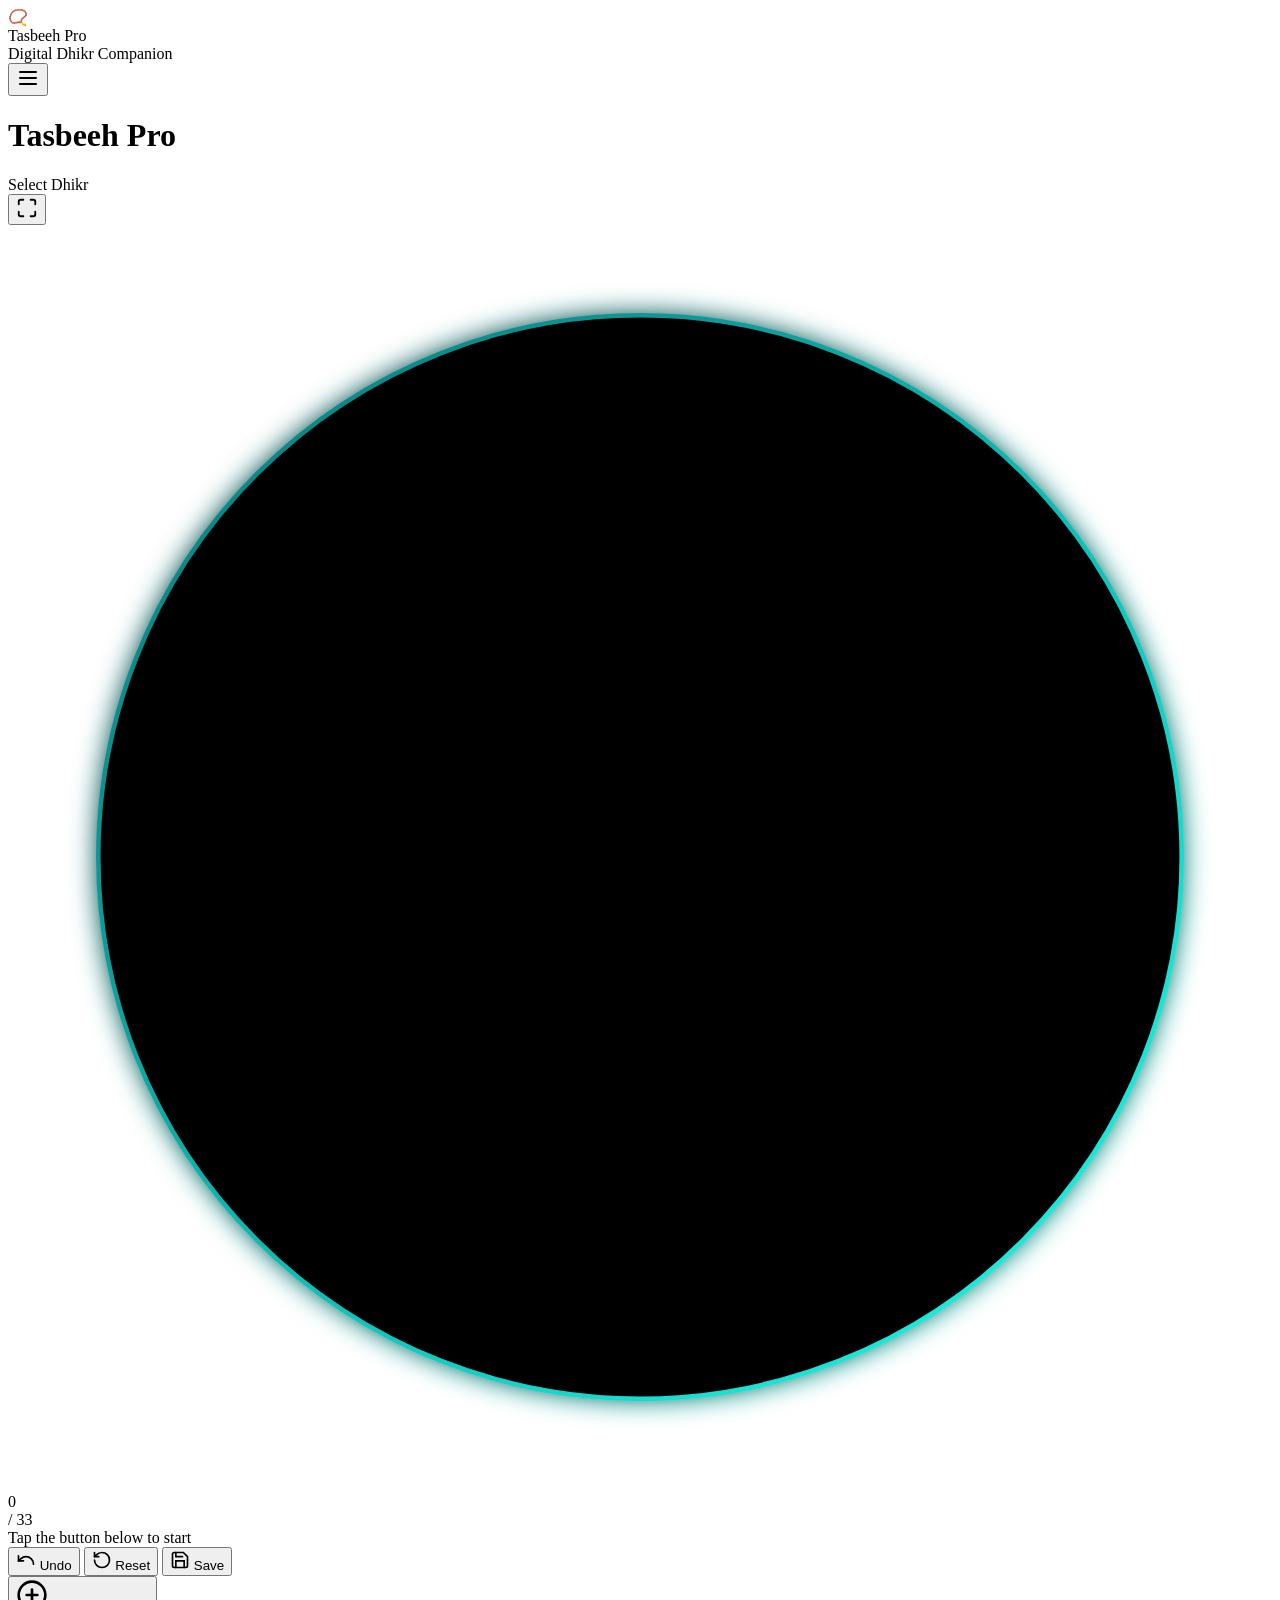
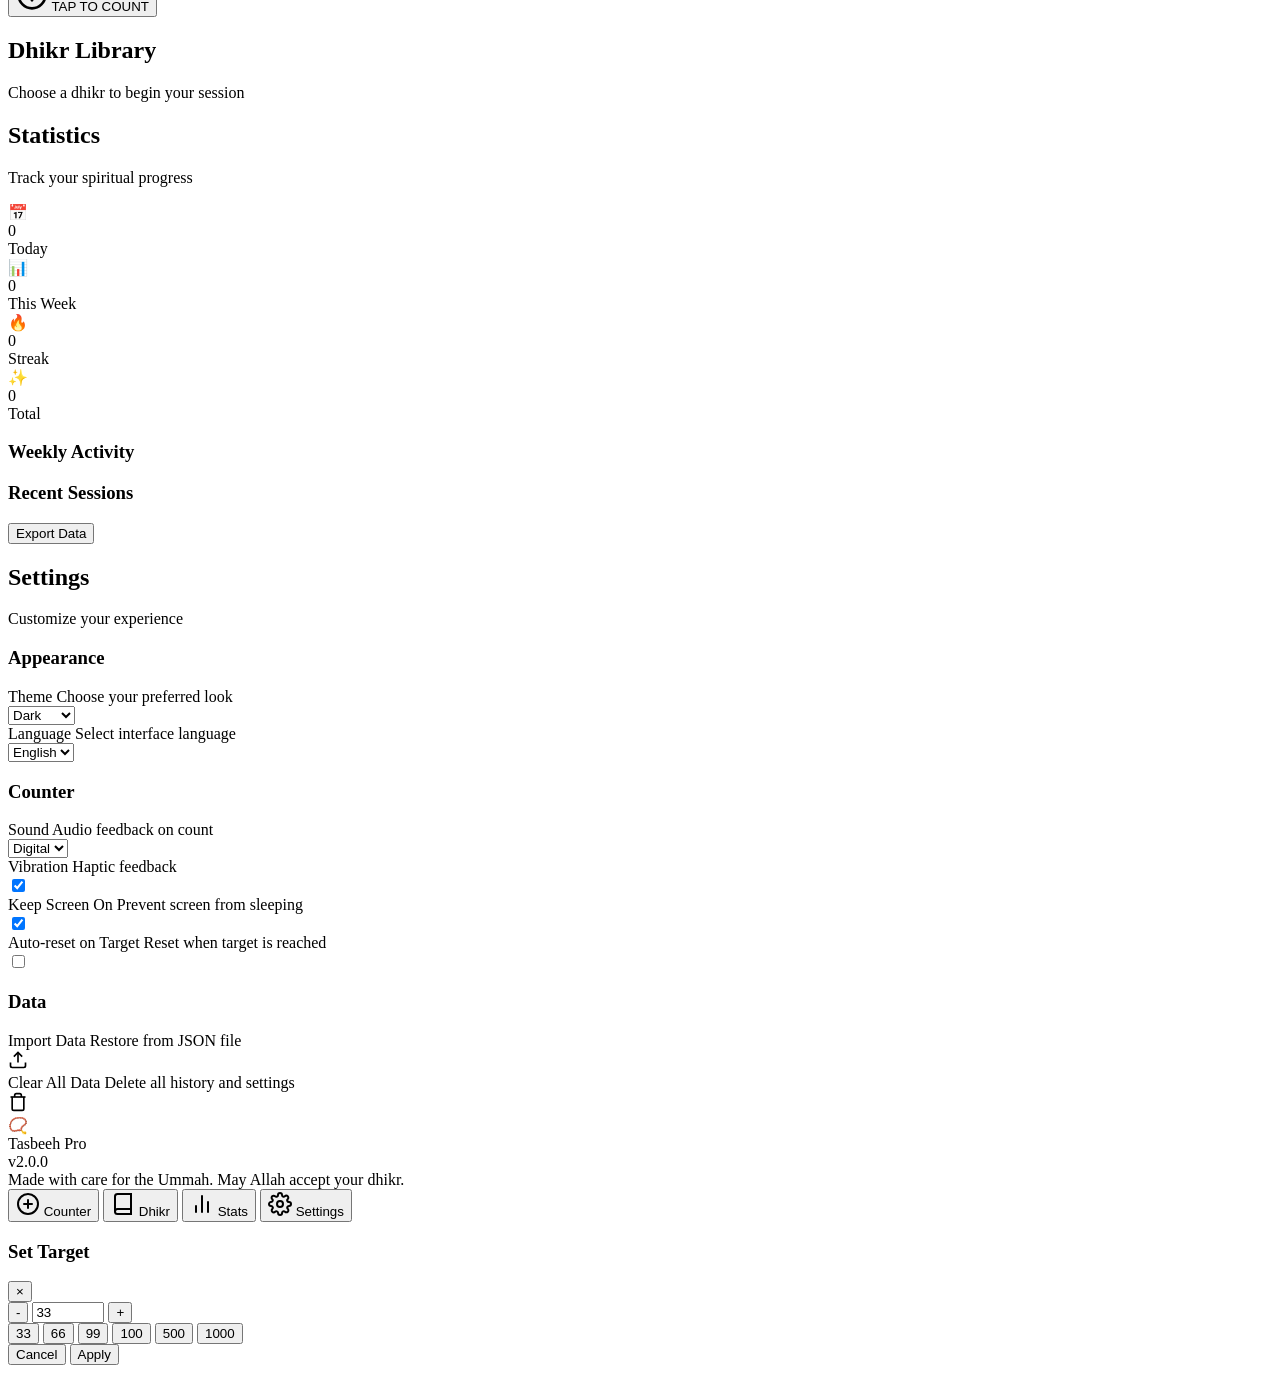
==== commit c25f68f2: "Remove internal styles and update script source" ====
--- a/index.html
+++ b/index.html
@@ -12,1326 +12,7 @@
     <link rel="preconnect" href="https://fonts.googleapis.com">
     <link rel="preconnect" href="https://fonts.gstatic.com" crossorigin>
     <link href="https://fonts.googleapis.com/css2?family=Inter:wght@300;400;500;600;700;800&family=Noto+Naskh+Arabic:wght@400;700&family=JetBrains+Mono:wght@400;700&display=swap" rel="stylesheet">
-    <link rel="stylesheet" href="css/style.css">
-    <style>
-        :root {
-    --primary: #0D7377;
-    --primary-light: #14FFEC;
-    --primary-dark: #0a5c5f;
-    --accent: #C5A059;
-    --accent-light: #e8c989;
-    
-    --bg: #0a0a0a;
-    --surface: #121212;
-    --surface-elevated: #1e1e1e;
-    --surface-hover: #2a2a2a;
-    --border: rgba(255,255,255,0.08);
-    --border-strong: rgba(255,255,255,0.15);
-    
-    --text-primary: #ffffff;
-    --text-secondary: rgba(255,255,255,0.7);
-    --text-tertiary: rgba(255,255,255,0.5);
-    --text-muted: rgba(255,255,255,0.35);
-    
-    --success: #4ade80;
-    --warning: #fbbf24;
-    --danger: #f87171;
-    --info: #60a5fa;
-    
-    --radius-sm: 8px;
-    --radius-md: 12px;
-    --radius-lg: 16px;
-    --radius-xl: 24px;
-    --radius-full: 9999px;
-    
-    --shadow-sm: 0 1px 2px rgba(0,0,0,0.3);
-    --shadow-md: 0 4px 12px rgba(0,0,0,0.4);
-    --shadow-lg: 0 8px 30px rgba(0,0,0,0.5);
-    --shadow-glow: 0 0 20px rgba(13,115,119,0.3);
-    
-    --transition-fast: 0.15s ease;
-    --transition-base: 0.25s ease;
-    --transition-slow: 0.4s cubic-bezier(0.4, 0, 0.2, 1);
-    --transition-spring: 0.5s cubic-bezier(0.34, 1.56, 0.64, 1);
-    
-    --header-height: 64px;
-    --bottom-nav-height: 72px;
-    --safe-top: env(safe-area-inset-top, 0px);
-    --safe-bottom: env(safe-area-inset-bottom, 0px);
-}
-
-[data-theme="light"] {
-    --bg: #f5f5f5;
-    --surface: #ffffff;
-    --surface-elevated: #fafafa;
-    --surface-hover: #f0f0f0;
-    --border: rgba(0,0,0,0.08);
-    --border-strong: rgba(0,0,0,0.12);
-    --text-primary: #1a1a1a;
-    --text-secondary: rgba(0,0,0,0.65);
-    --text-tertiary: rgba(0,0,0,0.45);
-    --text-muted: rgba(0,0,0,0.3);
-    --shadow-md: 0 4px 12px rgba(0,0,0,0.1);
-    --shadow-lg: 0 8px 30px rgba(0,0,0,0.12);
-}
-
-*, *::before, *::after {
-    margin: 0;
-    padding: 0;
-    box-sizing: border-box;
-    -webkit-tap-highlight-color: transparent;
-    -webkit-touch-callout: none;
-}
-
-html {
-    font-size: 16px;
-    -webkit-text-size-adjust: 100%;
-    scroll-behavior: smooth;
-}
-
-body {
-    font-family: 'Inter', -apple-system, BlinkMacSystemFont, sans-serif;
-    background: var(--bg);
-    color: var(--text-primary);
-    min-height: 100vh;
-    min-height: 100dvh;
-    overflow: hidden;
-    line-height: 1.5;
-    -webkit-font-smoothing: antialiased;
-    -moz-osx-font-smoothing: grayscale;
-}
-
-.splash-screen {
-    position: fixed;
-    inset: 0;
-    background: var(--bg);
-    display: flex;
-    align-items: center;
-    justify-content: center;
-    z-index: 10000;
-    transition: opacity 0.5s ease, visibility 0.5s;
-}
-
-.splash-screen.hidden {
-    opacity: 0;
-    visibility: hidden;
-    pointer-events: none;
-}
-
-.splash-content {
-    text-align: center;
-    animation: splashIn 0.6s ease;
-}
-
-@keyframes splashIn {
-    from { opacity: 0; transform: scale(0.9); }
-    to { opacity: 1; transform: scale(1); }
-}
-
-.splash-icon {
-    font-size: 64px;
-    margin-bottom: 16px;
-    animation: splashPulse 2s ease infinite;
-}
-
-@keyframes splashPulse {
-    0%, 100% { transform: scale(1); }
-    50% { transform: scale(1.1); }
-}
-
-.splash-title {
-    font-size: 28px;
-    font-weight: 800;
-    letter-spacing: -0.5px;
-    margin-bottom: 8px;
-    background: linear-gradient(135deg, var(--primary-light), var(--primary));
-    -webkit-background-clip: text;
-    -webkit-text-fill-color: transparent;
-    background-clip: text;
-}
-
-.splash-subtitle {
-    font-size: 14px;
-    color: var(--text-tertiary);
-    margin-bottom: 32px;
-}
-
-.splash-loader {
-    width: 160px;
-    height: 3px;
-    background: var(--surface-elevated);
-    border-radius: 3px;
-    margin: 0 auto;
-    overflow: hidden;
-}
-
-.splash-loader-bar {
-    height: 100%;
-    width: 0%;
-    background: linear-gradient(90deg, var(--primary), var(--primary-light));
-    border-radius: 3px;
-    animation: loadProgress 1.5s ease forwards;
-}
-
-@keyframes loadProgress {
-    0% { width: 0%; }
-    50% { width: 70%; }
-    100% { width: 100%; }
-}
-
-.app-container {
-    display: flex;
-    flex-direction: column;
-    height: 100vh;
-    height: 100dvh;
-    opacity: 1;
-    transition: opacity 0.3s ease;
-}
-
-.app-container.hidden {
-    opacity: 0;
-    pointer-events: none;
-}
-
-.app-header {
-    height: calc(var(--header-height) + var(--safe-top));
-    padding-top: var(--safe-top);
-    background: rgba(10,10,10,0.8);
-    backdrop-filter: blur(20px);
-    -webkit-backdrop-filter: blur(20px);
-    border-bottom: 1px solid var(--border);
-    display: flex;
-    align-items: center;
-    justify-content: space-between;
-    padding-left: 16px;
-    padding-right: 16px;
-    position: relative;
-    z-index: 100;
-    flex-shrink: 0;
-}
-
-[data-theme="light"] .app-header {
-    background: rgba(255,255,255,0.85);
-}
-
-.header-left, .header-right {
-    display: flex;
-    align-items: center;
-    gap: 8px;
-    min-width: 44px;
-}
-
-.header-center {
-    flex: 1;
-    text-align: center;
-    display: flex;
-    flex-direction: column;
-    align-items: center;
-    justify-content: center;
-}
-
-.header-title {
-    font-size: 17px;
-    font-weight: 700;
-    letter-spacing: -0.3px;
-    line-height: 1.2;
-}
-
-.header-subtitle {
-    font-size: 12px;
-    color: var(--text-tertiary);
-    font-weight: 500;
-    max-width: 200px;
-    overflow: hidden;
-    text-overflow: ellipsis;
-    white-space: nowrap;
-}
-
-.icon-btn {
-    width: 40px;
-    height: 40px;
-    border-radius: var(--radius-full);
-    border: none;
-    background: transparent;
-    color: var(--text-secondary);
-    cursor: pointer;
-    display: flex;
-    align-items: center;
-    justify-content: center;
-    transition: all var(--transition-fast);
-}
-
-.icon-btn:hover, .icon-btn:active {
-    background: var(--surface-hover);
-    color: var(--text-primary);
-    transform: scale(0.95);
-}
-
-.icon-btn svg {
-    width: 22px;
-    height: 22px;
-}
-
-.app-main {
-    flex: 1;
-    overflow-y: auto;
-    overflow-x: hidden;
-    position: relative;
-    -webkit-overflow-scrolling: touch;
-    scrollbar-width: none;
-}
-
-.app-main::-webkit-scrollbar {
-    display: none;
-}
-
-.view {
-    display: none;
-    padding: 20px 16px calc(20px + var(--safe-bottom));
-    min-height: 100%;
-    animation: viewIn 0.3s ease;
-}
-
-.view.active {
-    display: block;
-}
-
-@keyframes viewIn {
-    from { opacity: 0; transform: translateY(10px); }
-    to { opacity: 1; transform: translateY(0); }
-}
-
-.view-header {
-    margin-bottom: 24px;
-}
-
-.view-header h2 {
-    font-size: 24px;
-    font-weight: 800;
-    letter-spacing: -0.5px;
-    margin-bottom: 4px;
-}
-
-.view-header p {
-    font-size: 14px;
-    color: var(--text-tertiary);
-}
-
-.counter-container {
-    display: flex;
-    flex-direction: column;
-    align-items: center;
-    padding: 20px 0;
-}
-
-.progress-ring-container {
-    position: relative;
-    width: 280px;
-    height: 280px;
-    margin-bottom: 24px;
-}
-
-.progress-ring {
-    width: 100%;
-    height: 100%;
-    transform: rotate(-90deg);
-}
-
-.progress-ring-bg {
-    fill: none;
-    stroke: var(--surface-elevated);
-    stroke-width: 8;
-    stroke-linecap: round;
-}
-
-.progress-ring-fill {
-    fill: none;
-    stroke-width: 8;
-    stroke-linecap: round;
-    stroke-dasharray: 754;
-    stroke-dashoffset: 754;
-    transition: stroke-dashoffset 0.4s cubic-bezier(0.4, 0, 0.2, 1);
-}
-
-.counter-display {
-    position: absolute;
-    inset: 0;
-    display: flex;
-    flex-direction: column;
-    align-items: center;
-    justify-content: center;
-}
-
-.counter-value {
-    font-family: 'JetBrains Mono', monospace;
-    font-size: 72px;
-    font-weight: 700;
-    line-height: 1;
-    letter-spacing: -2px;
-    background: linear-gradient(180deg, var(--text-primary), var(--text-secondary));
-    -webkit-background-clip: text;
-    -webkit-text-fill-color: transparent;
-    background-clip: text;
-    transition: transform 0.1s ease;
-}
-
-.counter-value.pulse {
-    animation: countPulse 0.15s ease;
-}
-
-@keyframes countPulse {
-    0% { transform: scale(1); }
-    50% { transform: scale(1.15); }
-    100% { transform: scale(1); }
-}
-
-.counter-target {
-    font-family: 'JetBrains Mono', monospace;
-    font-size: 18px;
-    color: var(--text-tertiary);
-    margin-top: 4px;
-    font-weight: 500;
-    cursor: pointer;
-}
-
-.counter-info {
-    text-align: center;
-    margin-bottom: 24px;
-    min-height: 60px;
-}
-
-.dhikr-arabic {
-    font-family: 'Noto Naskh Arabic', serif;
-    font-size: 26px;
-    color: var(--primary-light);
-    margin-bottom: 6px;
-    line-height: 1.4;
-}
-
-.dhikr-meaning {
-    font-size: 14px;
-    color: var(--text-tertiary);
-    font-weight: 500;
-}
-
-.count-btn {
-    width: 100%;
-    max-width: 320px;
-    height: 80px;
-    border-radius: var(--radius-xl);
-    border: none;
-    background: linear-gradient(135deg, var(--primary), var(--primary-dark));
-    color: white;
-    cursor: pointer;
-    position: relative;
-    overflow: hidden;
-    box-shadow: var(--shadow-lg), var(--shadow-glow);
-    transition: all var(--transition-fast);
-    margin: 0 auto 20px;
-    display: block;
-}
-
-.count-btn:active {
-    transform: scale(0.97);
-    box-shadow: var(--shadow-md);
-}
-
-.count-btn-ripple {
-    position: absolute;
-    inset: 0;
-    background: radial-gradient(circle at var(--x, 50%) var(--y, 50%), rgba(255,255,255,0.3) 0%, transparent 60%);
-    opacity: 0;
-    transition: opacity 0.3s;
-}
-
-.count-btn:active .count-btn-ripple {
-    opacity: 1;
-}
-
-.count-btn-inner {
-    position: relative;
-    z-index: 2;
-    display: flex;
-    flex-direction: column;
-    align-items: center;
-    justify-content: center;
-    gap: 4px;
-    height: 100%;
-}
-
-.count-btn-inner svg {
-    opacity: 0.9;
-}
-
-.count-btn-inner span {
-    font-size: 13px;
-    font-weight: 700;
-    letter-spacing: 1.5px;
-    opacity: 0.9;
-}
-
-.counter-actions {
-    display: flex;
-    justify-content: center;
-    gap: 12px;
-    margin-bottom: 16px;
-}
-
-.action-btn {
-    display: flex;
-    flex-direction: column;
-    align-items: center;
-    gap: 6px;
-    padding: 12px 20px;
-    border-radius: var(--radius-lg);
-    border: 1px solid var(--border);
-    background: var(--surface);
-    color: var(--text-secondary);
-    cursor: pointer;
-    font-family: inherit;
-    font-size: 12px;
-    font-weight: 600;
-    transition: all var(--transition-fast);
-    min-width: 80px;
-}
-
-.action-btn:hover, .action-btn:active {
-    background: var(--surface-hover);
-    border-color: var(--border-strong);
-    color: var(--text-primary);
-    transform: translateY(-1px);
-}
-
-.action-btn svg {
-    opacity: 0.7;
-}
-
-.dhikr-categories {
-    display: flex;
-    gap: 8px;
-    overflow-x: auto;
-    padding-bottom: 8px;
-    margin-bottom: 16px;
-    scrollbar-width: none;
-}
-
-.dhikr-categories::-webkit-scrollbar {
-    display: none;
-}
-
-.dhikr-category {
-    padding: 8px 16px;
-    border-radius: var(--radius-full);
-    border: 1px solid var(--border);
-    background: var(--surface);
-    color: var(--text-secondary);
-    font-family: inherit;
-    font-size: 13px;
-    font-weight: 600;
-    cursor: pointer;
-    white-space: nowrap;
-    transition: all var(--transition-fast);
-    flex-shrink: 0;
-}
-
-.dhikr-category.active {
-    background: var(--primary);
-    color: white;
-    border-color: var(--primary);
-}
-
-.dhikr-category:active {
-    transform: scale(0.95);
-}
-
-.dhikr-grid {
-    display: grid;
-    grid-template-columns: 1fr;
-    gap: 12px;
-}
-
-.dhikr-card {
-    background: var(--surface);
-    border: 1px solid var(--border);
-    border-radius: var(--radius-lg);
-    padding: 20px;
-    cursor: pointer;
-    transition: all var(--transition-base);
-    position: relative;
-    overflow: hidden;
-}
-
-.dhikr-card::before {
-    content: '';
-    position: absolute;
-    top: 0;
-    left: 0;
-    width: 4px;
-    height: 100%;
-    background: linear-gradient(to bottom, var(--primary), var(--primary-light));
-    opacity: 0;
-    transition: opacity var(--transition-base);
-}
-
-.dhikr-card:hover, .dhikr-card:active {
-    background: var(--surface-hover);
-    border-color: var(--border-strong);
-    transform: translateY(-2px);
-    box-shadow: var(--shadow-md);
-}
-
-.dhikr-card:hover::before, .dhikr-card:active::before {
-    opacity: 1;
-}
-
-.dhikr-card-header {
-    display: flex;
-    justify-content: space-between;
-    align-items: flex-start;
-    margin-bottom: 8px;
-}
-
-.dhikr-card-name {
-    font-size: 16px;
-    font-weight: 700;
-    color: var(--text-primary);
-}
-
-.dhikr-card-target {
-    font-size: 12px;
-    font-weight: 600;
-    color: var(--primary-light);
-    background: rgba(13,115,119,0.15);
-    padding: 4px 10px;
-    border-radius: var(--radius-full);
-}
-
-.dhikr-card-arabic {
-    font-family: 'Noto Naskh Arabic', serif;
-    font-size: 22px;
-    color: var(--primary-light);
-    margin-bottom: 4px;
-    line-height: 1.4;
-}
-
-.dhikr-card-meaning {
-    font-size: 13px;
-    color: var(--text-tertiary);
-}
-
-.stats-summary {
-    display: grid;
-    grid-template-columns: repeat(2, 1fr);
-    gap: 12px;
-    margin-bottom: 28px;
-}
-
-.stat-card {
-    background: var(--surface);
-    border: 1px solid var(--border);
-    border-radius: var(--radius-lg);
-    padding: 20px 16px;
-    text-align: center;
-    transition: all var(--transition-base);
-}
-
-.stat-card:hover {
-    border-color: var(--border-strong);
-    transform: translateY(-2px);
-    box-shadow: var(--shadow-md);
-}
-
-.stat-icon {
-    font-size: 24px;
-    margin-bottom: 8px;
-}
-
-.stat-value {
-    font-family: 'JetBrains Mono', monospace;
-    font-size: 28px;
-    font-weight: 700;
-    color: var(--text-primary);
-    line-height: 1;
-    margin-bottom: 4px;
-}
-
-.stat-label {
-    font-size: 12px;
-    font-weight: 600;
-    color: var(--text-tertiary);
-    text-transform: uppercase;
-    letter-spacing: 0.5px;
-}
-
-.stats-chart-container {
-    background: var(--surface);
-    border: 1px solid var(--border);
-    border-radius: var(--radius-lg);
-    padding: 20px;
-    margin-bottom: 20px;
-}
-
-.stats-chart-container h3 {
-    font-size: 16px;
-    font-weight: 700;
-    margin-bottom: 16px;
-    color: var(--text-secondary);
-}
-
-.stats-chart {
-    display: flex;
-    align-items: flex-end;
-    justify-content: space-between;
-    gap: 8px;
-    height: 160px;
-    padding-bottom: 24px;
-    position: relative;
-}
-
-.chart-bar-wrapper {
-    flex: 1;
-    display: flex;
-    flex-direction: column;
-    align-items: center;
-    gap: 6px;
-    height: 100%;
-    justify-content: flex-end;
-}
-
-.chart-bar {
-    width: 100%;
-    max-width: 32px;
-    background: linear-gradient(to top, var(--primary), var(--primary-light));
-    border-radius: 6px 6px 0 0;
-    transition: height 0.6s cubic-bezier(0.4, 0, 0.2, 1);
-    position: relative;
-    min-height: 4px;
-}
-
-.chart-bar-value {
-    position: absolute;
-    top: -20px;
-    left: 50%;
-    transform: translateX(-50%);
-    font-size: 11px;
-    font-weight: 700;
-    color: var(--text-secondary);
-    white-space: nowrap;
-    opacity: 0;
-    transition: opacity 0.3s;
-}
-
-.chart-bar-wrapper:hover .chart-bar-value {
-    opacity: 1;
-}
-
-.chart-label {
-    font-size: 11px;
-    font-weight: 600;
-    color: var(--text-muted);
-    position: absolute;
-    bottom: 0;
-}
-
-.stats-recent {
-    margin-bottom: 20px;
-}
-
-.stats-recent h3 {
-    font-size: 16px;
-    font-weight: 700;
-    margin-bottom: 12px;
-    color: var(--text-secondary);
-}
-
-.sessions-list {
-    display: flex;
-    flex-direction: column;
-    gap: 8px;
-}
-
-.session-item {
-    background: var(--surface);
-    border: 1px solid var(--border);
-    border-radius: var(--radius-md);
-    padding: 14px 16px;
-    display: flex;
-    justify-content: space-between;
-    align-items: center;
-    transition: all var(--transition-fast);
-}
-
-.session-item:hover {
-    background: var(--surface-hover);
-}
-
-.session-info {
-    display: flex;
-    flex-direction: column;
-    gap: 2px;
-}
-
-.session-name {
-    font-size: 14px;
-    font-weight: 600;
-    color: var(--text-primary);
-}
-
-.session-date {
-    font-size: 12px;
-    color: var(--text-muted);
-}
-
-.session-count {
-    font-family: 'JetBrains Mono', monospace;
-    font-size: 18px;
-    font-weight: 700;
-    color: var(--primary-light);
-}
-
-.empty-state {
-    text-align: center;
-    padding: 40px 20px;
-    color: var(--text-muted);
-}
-
-.empty-state-icon {
-    font-size: 48px;
-    margin-bottom: 12px;
-    opacity: 0.5;
-}
-
-.empty-state-text {
-    font-size: 14px;
-    font-weight: 500;
-}
-
-.btn-export {
-    width: 100%;
-    padding: 14px;
-    border-radius: var(--radius-lg);
-    border: 1px solid var(--border);
-    background: var(--surface);
-    color: var(--text-secondary);
-    font-family: inherit;
-    font-size: 14px;
-    font-weight: 600;
-    cursor: pointer;
-    transition: all var(--transition-fast);
-    display: flex;
-    align-items: center;
-    justify-content: center;
-    gap: 8px;
-}
-
-.btn-export:hover, .btn-export:active {
-    background: var(--surface-hover);
-    border-color: var(--primary);
-    color: var(--primary-light);
-}
-
-.settings-group {
-    background: var(--surface);
-    border: 1px solid var(--border);
-    border-radius: var(--radius-lg);
-    padding: 8px 0;
-    margin-bottom: 20px;
-    overflow: hidden;
-}
-
-.settings-group h3 {
-    font-size: 13px;
-    font-weight: 700;
-    text-transform: uppercase;
-    letter-spacing: 0.8px;
-    color: var(--text-muted);
-    padding: 16px 20px 8px;
-    margin: 0;
-}
-
-.setting-item {
-    display: flex;
-    align-items: center;
-    justify-content: space-between;
-    padding: 14px 20px;
-    border-bottom: 1px solid var(--border);
-    transition: background var(--transition-fast);
-}
-
-.setting-item:last-child {
-    border-bottom: none;
-}
-
-.setting-item.action {
-    cursor: pointer;
-}
-
-.setting-item.action:hover {
-    background: var(--surface-hover);
-}
-
-.setting-item.action.danger .setting-title {
-    color: var(--danger);
-}
-
-.setting-info {
-    display: flex;
-    flex-direction: column;
-    gap: 2px;
-    flex: 1;
-    padding-right: 16px;
-}
-
-.setting-title {
-    font-size: 15px;
-    font-weight: 600;
-    color: var(--text-primary);
-}
-
-.setting-desc {
-    font-size: 13px;
-    color: var(--text-tertiary);
-}
-
-.setting-select {
-    padding: 8px 12px;
-    border-radius: var(--radius-sm);
-    border: 1px solid var(--border);
-    background: var(--bg);
-    color: var(--text-primary);
-    font-family: inherit;
-    font-size: 14px;
-    font-weight: 500;
-    cursor: pointer;
-    outline: none;
-    min-width: 120px;
-}
-
-.setting-select:focus {
-    border-color: var(--primary);
-}
-
-.toggle {
-    position: relative;
-    width: 50px;
-    height: 28px;
-    cursor: pointer;
-    flex-shrink: 0;
-}
-
-.toggle input {
-    opacity: 0;
-    width: 0;
-    height: 0;
-}
-
-.toggle-slider {
-    position: absolute;
-    inset: 0;
-    background: var(--surface-hover);
-    border-radius: var(--radius-full);
-    transition: background var(--transition-base);
-    border: 1px solid var(--border);
-}
-
-.toggle-slider::before {
-    content: '';
-    position: absolute;
-    height: 22px;
-    width: 22px;
-    left: 2px;
-    bottom: 2px;
-    background: white;
-    border-radius: 50%;
-    transition: transform var(--transition-spring);
-    box-shadow: var(--shadow-sm);
-}
-
-.toggle input:checked + .toggle-slider {
-    background: var(--primary);
-    border-color: var(--primary);
-}
-
-.toggle input:checked + .toggle-slider::before {
-    transform: translateX(22px);
-}
-
-.settings-about {
-    text-align: center;
-    padding: 32px 20px;
-    margin-top: 8px;
-}
-
-.about-icon {
-    font-size: 48px;
-    margin-bottom: 12px;
-}
-
-.about-title {
-    font-size: 18px;
-    font-weight: 700;
-    margin-bottom: 4px;
-}
-
-.about-version {
-    font-size: 13px;
-    color: var(--text-muted);
-    font-family: 'JetBrains Mono', monospace;
-    margin-bottom: 12px;
-}
-
-.about-text {
-    font-size: 13px;
-    color: var(--text-tertiary);
-    line-height: 1.6;
-    max-width: 280px;
-    margin: 0 auto;
-}
-
-.bottom-nav {
-    height: calc(var(--bottom-nav-height) + var(--safe-bottom));
-    padding-bottom: var(--safe-bottom);
-    background: rgba(10,10,10,0.9);
-    backdrop-filter: blur(20px);
-    -webkit-backdrop-filter: blur(20px);
-    border-top: 1px solid var(--border);
-    display: flex;
-    align-items: center;
-    justify-content: space-around;
-    position: relative;
-    z-index: 100;
-    flex-shrink: 0;
-}
-
-[data-theme="light"] .bottom-nav {
-    background: rgba(255,255,255,0.9);
-}
-
-.nav-item {
-    flex: 1;
-    height: 100%;
-    border: none;
-    background: transparent;
-    color: var(--text-muted);
-    cursor: pointer;
-    display: flex;
-    flex-direction: column;
-    align-items: center;
-    justify-content: center;
-    gap: 4px;
-    font-family: inherit;
-    font-size: 11px;
-    font-weight: 600;
-    transition: all var(--transition-fast);
-    position: relative;
-}
-
-.nav-item svg {
-    width: 24px;
-    height: 24px;
-    transition: all var(--transition-fast);
-}
-
-.nav-item.active {
-    color: var(--primary-light);
-}
-
-.nav-item.active svg {
-    stroke: var(--primary-light);
-    filter: drop-shadow(0 0 8px rgba(20,255,236,0.3));
-}
-
-.nav-item:active {
-    transform: scale(0.9);
-}
-
-.modal {
-    position: fixed;
-    inset: 0;
-    background: rgba(0,0,0,0.7);
-    backdrop-filter: blur(8px);
-    -webkit-backdrop-filter: blur(8px);
-    display: none;
-    align-items: flex-end;
-    justify-content: center;
-    z-index: 1000;
-    padding: 0;
-    animation: modalFadeIn 0.2s ease;
-}
-
-.modal.active {
-    display: flex;
-}
-
-@keyframes modalFadeIn {
-    from { opacity: 0; }
-    to { opacity: 1; }
-}
-
-.modal-content {
-    background: var(--surface);
-    border-radius: var(--radius-xl) var(--radius-xl) 0 0;
-    width: 100%;
-    max-width: 480px;
-    max-height: 85vh;
-    overflow-y: auto;
-    animation: modalSlideUp 0.3s cubic-bezier(0.4, 0, 0.2, 1);
-    border-top: 1px solid var(--border);
-}
-
-@keyframes modalSlideUp {
-    from { transform: translateY(100%); }
-    to { transform: translateY(0); }
-}
-
-.modal-header {
-    display: flex;
-    align-items: center;
-    justify-content: space-between;
-    padding: 20px 20px 12px;
-    border-bottom: 1px solid var(--border);
-}
-
-.modal-header h3 {
-    font-size: 18px;
-    font-weight: 700;
-}
-
-.modal-close {
-    width: 32px;
-    height: 32px;
-    border-radius: var(--radius-full);
-    border: none;
-    background: var(--surface-hover);
-    color: var(--text-secondary);
-    font-size: 20px;
-    cursor: pointer;
-    display: flex;
-    align-items: center;
-    justify-content: center;
-    transition: all var(--transition-fast);
-}
-
-.modal-close:hover, .modal-close:active {
-    background: var(--danger);
-    color: white;
-}
-
-.modal-body {
-    padding: 20px;
-}
-
-.modal-footer {
-    display: flex;
-    gap: 12px;
-    padding: 0 20px 20px;
-}
-
-.target-input-group {
-    display: flex;
-    align-items: center;
-    justify-content: center;
-    gap: 16px;
-    margin-bottom: 24px;
-}
-
-.target-btn {
-    width: 48px;
-    height: 48px;
-    border-radius: var(--radius-full);
-    border: 1px solid var(--border);
-    background: var(--surface-elevated);
-    color: var(--text-primary);
-    font-size: 20px;
-    font-weight: 700;
-    cursor: pointer;
-    display: flex;
-    align-items: center;
-    justify-content: center;
-    transition: all var(--transition-fast);
-    flex-shrink: 0;
-}
-
-.target-btn:hover, .target-btn:active {
-    background: var(--primary);
-    border-color: var(--primary);
-    color: white;
-    transform: scale(0.95);
-}
-
-.target-input {
-    width: 120px;
-    height: 56px;
-    border-radius: var(--radius-md);
-    border: 2px solid var(--border);
-    background: var(--bg);
-    color: var(--text-primary);
-    font-family: 'JetBrains Mono', monospace;
-    font-size: 28px;
-    font-weight: 700;
-    text-align: center;
-    outline: none;
-    transition: border-color var(--transition-fast);
-}
-
-.target-input:focus {
-    border-color: var(--primary);
-}
-
-.target-presets {
-    display: grid;
-    grid-template-columns: repeat(3, 1fr);
-    gap: 10px;
-}
-
-.target-preset {
-    padding: 12px;
-    border-radius: var(--radius-md);
-    border: 1px solid var(--border);
-    background: var(--surface-elevated);
-    color: var(--text-secondary);
-    font-family: 'JetBrains Mono', monospace;
-    font-size: 16px;
-    font-weight: 700;
-    cursor: pointer;
-    transition: all var(--transition-fast);
-}
-
-.target-preset:hover, .target-preset:active {
-    background: var(--primary);
-    color: white;
-    border-color: var(--primary);
-    transform: scale(0.97);
-}
-
-.btn {
-    flex: 1;
-    padding: 12px 20px;
-    border-radius: var(--radius-md);
-    border: none;
-    font-family: inherit;
-    font-size: 15px;
-    font-weight: 600;
-    cursor: pointer;
-    transition: all var(--transition-fast);
-    text-align: center;
-}
-
-.btn-primary {
-    background: linear-gradient(135deg, var(--primary), var(--primary-dark));
-    color: white;
-    box-shadow: var(--shadow-md);
-}
-
-.btn-primary:hover, .btn-primary:active {
-    transform: translateY(-1px);
-    box-shadow: var(--shadow-lg), var(--shadow-glow);
-}
-
-.btn-secondary {
-    background: var(--surface-hover);
-    color: var(--text-secondary);
-    border: 1px solid var(--border);
-}
-
-.btn-secondary:hover, .btn-secondary:active {
-    background: var(--surface-elevated);
-    color: var(--text-primary);
-}
-
-.toast-container {
-    position: fixed;
-    bottom: calc(var(--bottom-nav-height) + 20px);
-    left: 50%;
-    transform: translateX(-50%);
-    z-index: 9999;
-    display: flex;
-    flex-direction: column;
-    gap: 8px;
-    align-items: center;
-    pointer-events: none;
-}
-
-.toast {
-    background: var(--surface-elevated);
-    color: var(--text-primary);
-    padding: 12px 20px;
-    border-radius: var(--radius-full);
-    font-size: 14px;
-    font-weight: 500;
-    box-shadow: var(--shadow-lg);
-    border: 1px solid var(--border);
-    animation: toastIn 0.3s cubic-bezier(0.4, 0, 0.2, 1), toastOut 0.3s ease 2.5s forwards;
-    max-width: 90vw;
-    text-align: center;
-    backdrop-filter: blur(10px);
-}
-
-@keyframes toastIn {
-    from { opacity: 0; transform: translateY(20px) scale(0.9); }
-    to { opacity: 1; transform: translateY(0) scale(1); }
-}
-
-@keyframes toastOut {
-    from { opacity: 1; transform: translateY(0) scale(1); }
-    to { opacity: 0; transform: translateY(-10px) scale(0.9); }
-}
-
-.target-reached {
-    animation: targetPulse 1s ease infinite;
-}
-
-@keyframes targetPulse {
-    0%, 100% { filter: drop-shadow(0 0 5px rgba(20,255,236,0.5)); }
-    50% { filter: drop-shadow(0 0 20px rgba(20,255,236,0.8)); }
-}
-
-@media (min-width: 480px) {
-    .app-main {
-        max-width: 480px;
-        margin: 0 auto;
-        width: 100%;
-    }
-    
-    .dhikr-grid {
-        grid-template-columns: repeat(2, 1fr);
-    }
-}
-
-@media (max-height: 700px) {
-    .progress-ring-container {
-        width: 220px;
-        height: 220px;
-    }
-    
-    .counter-value {
-        font-size: 56px;
-    }
-    
-    .count-btn {
-        height: 64px;
-    }
-}
-
-@media (prefers-reduced-motion: reduce) {
-    *, *::before, *::after {
-        animation-duration: 0.01ms !important;
-        animation-iteration-count: 1 !important;
-        transition-duration: 0.01ms !important;
-    }
-}
-
-[dir="rtl"] .setting-info {
-    padding-right: 0;
-    padding-left: 16px;
-}
-
-[dir="rtl"] .dhikr-card::before {
-    left: auto;
-    right: 0;
-}
-
-    </style>
+    <link rel="stylesheet" href="style.css">
 </head>
 <body>
     <!-- Splash Screen -->
@@ -1632,6 +313,6 @@
         <input type="file" id="fileInput" accept=".json" style="display:none">
     </div>
 
-    <script src="js/app.js"></script>
+    <script src="app.js"></script>
 </body>
 </html>
